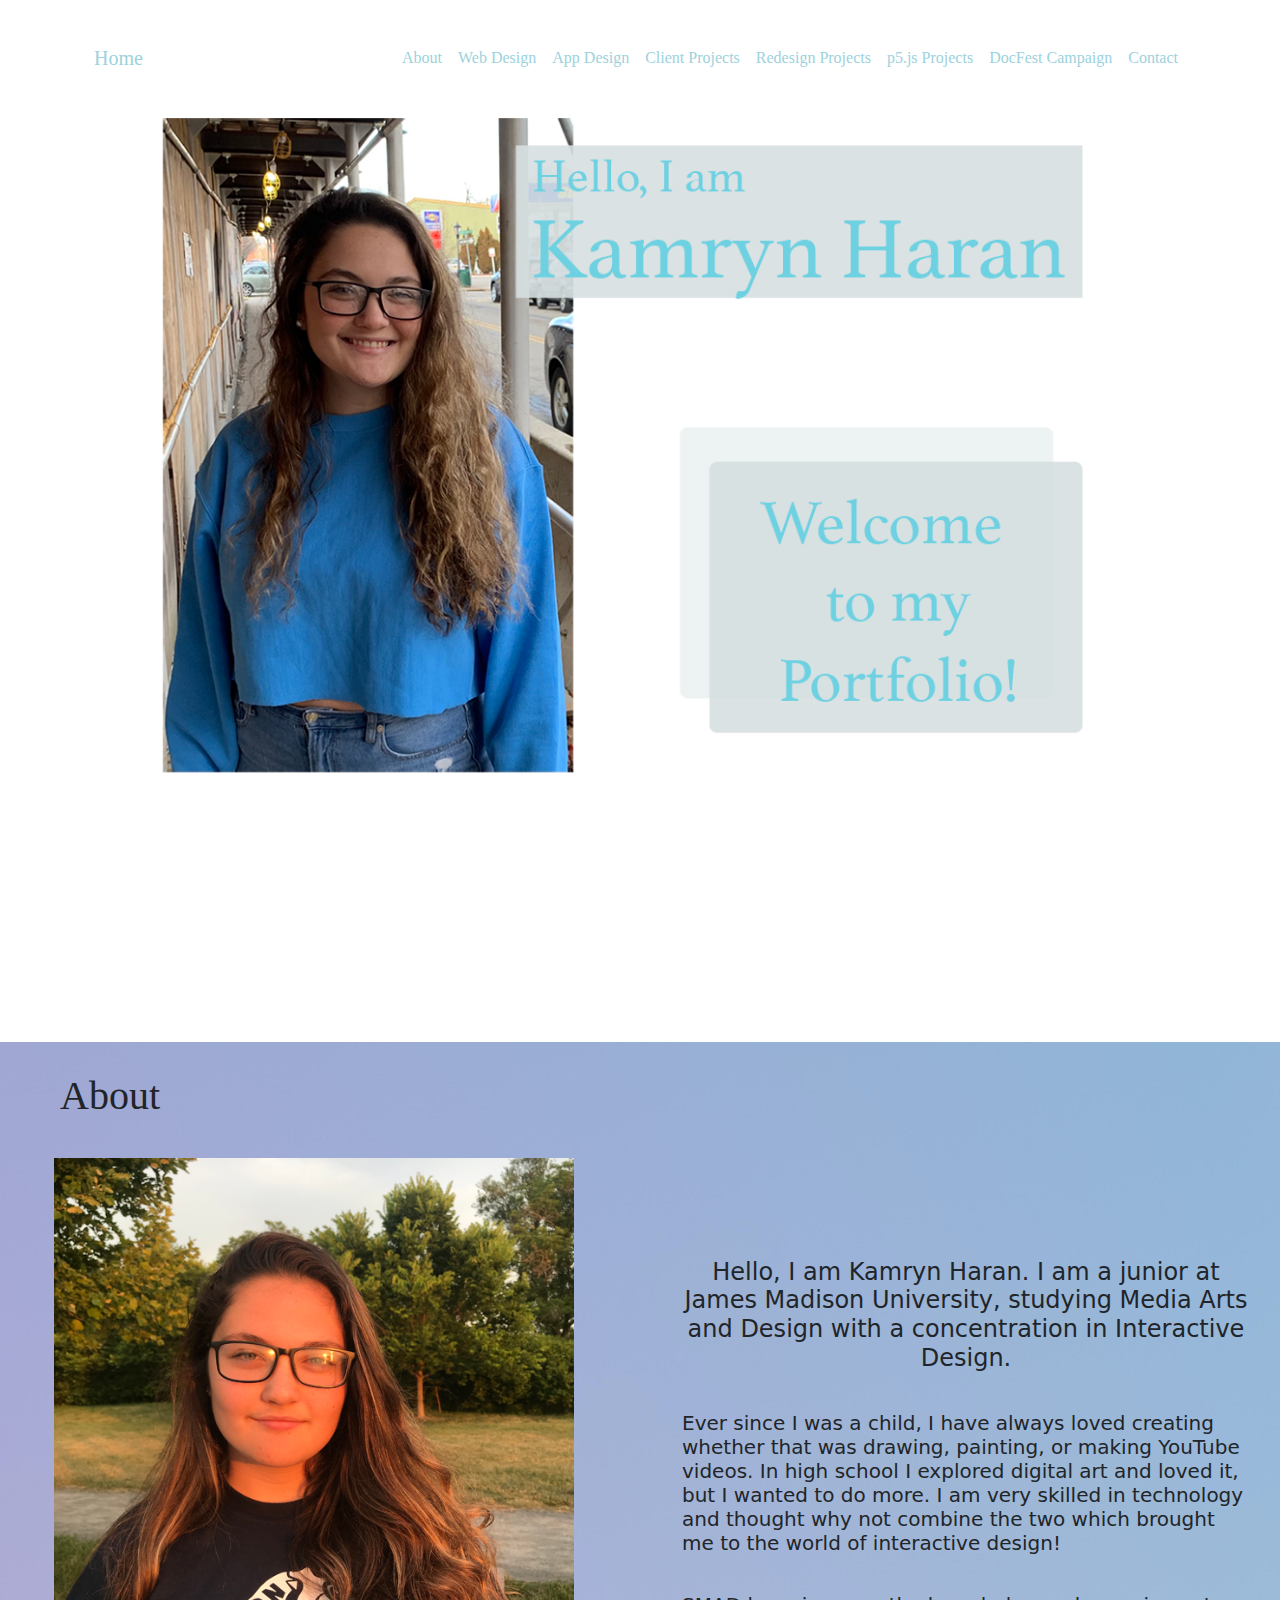
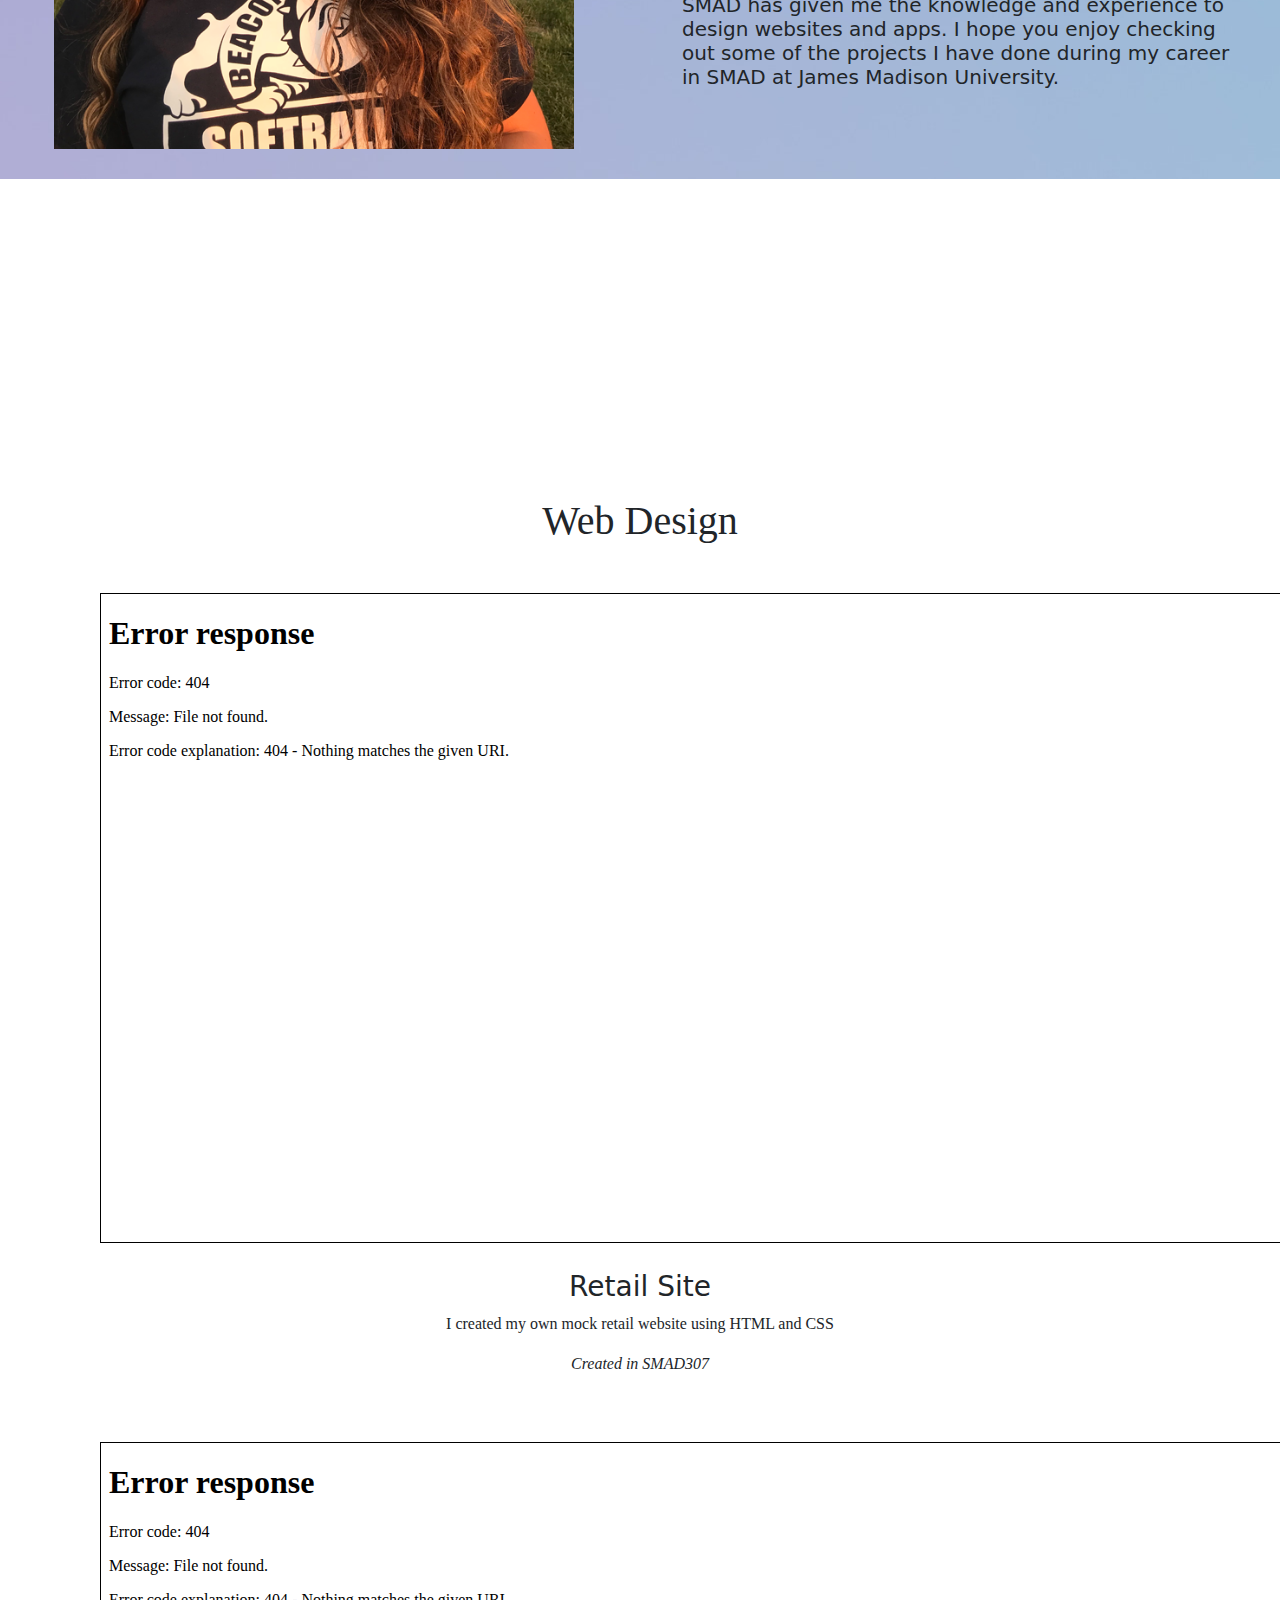
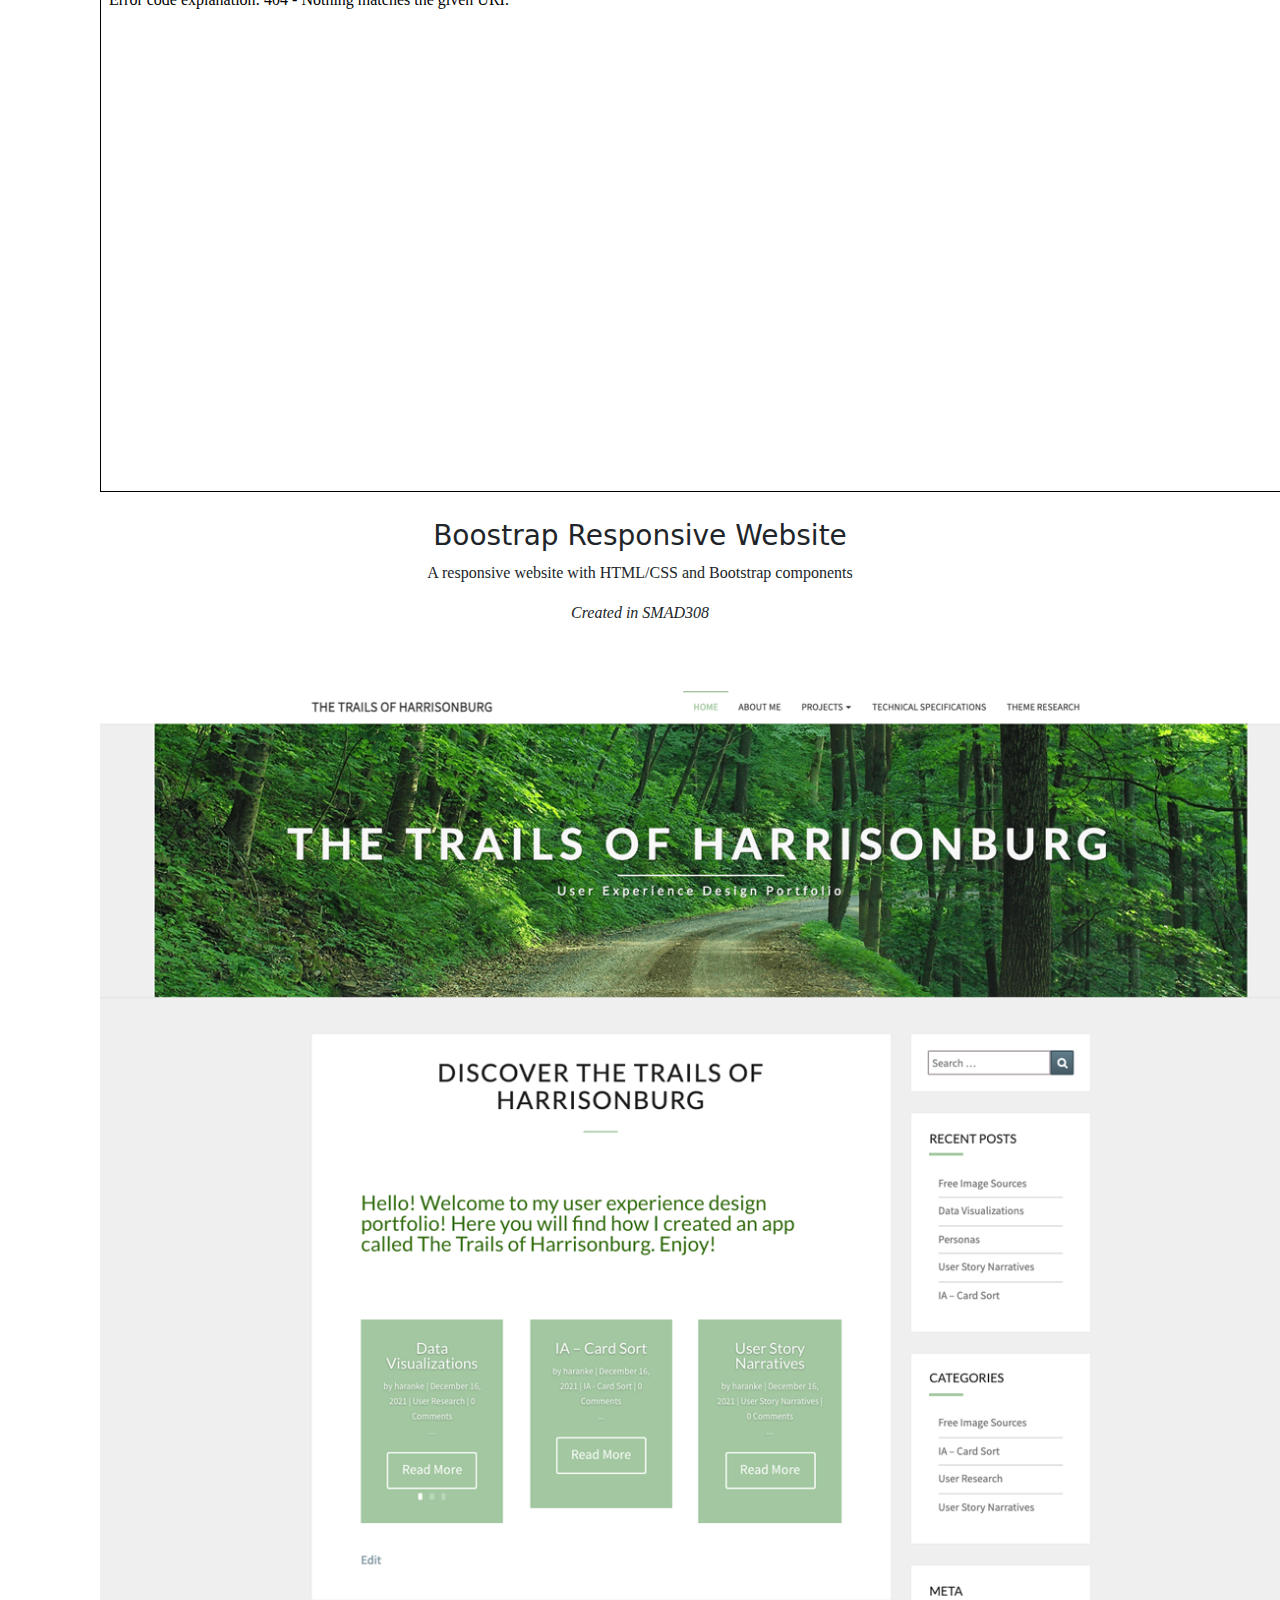
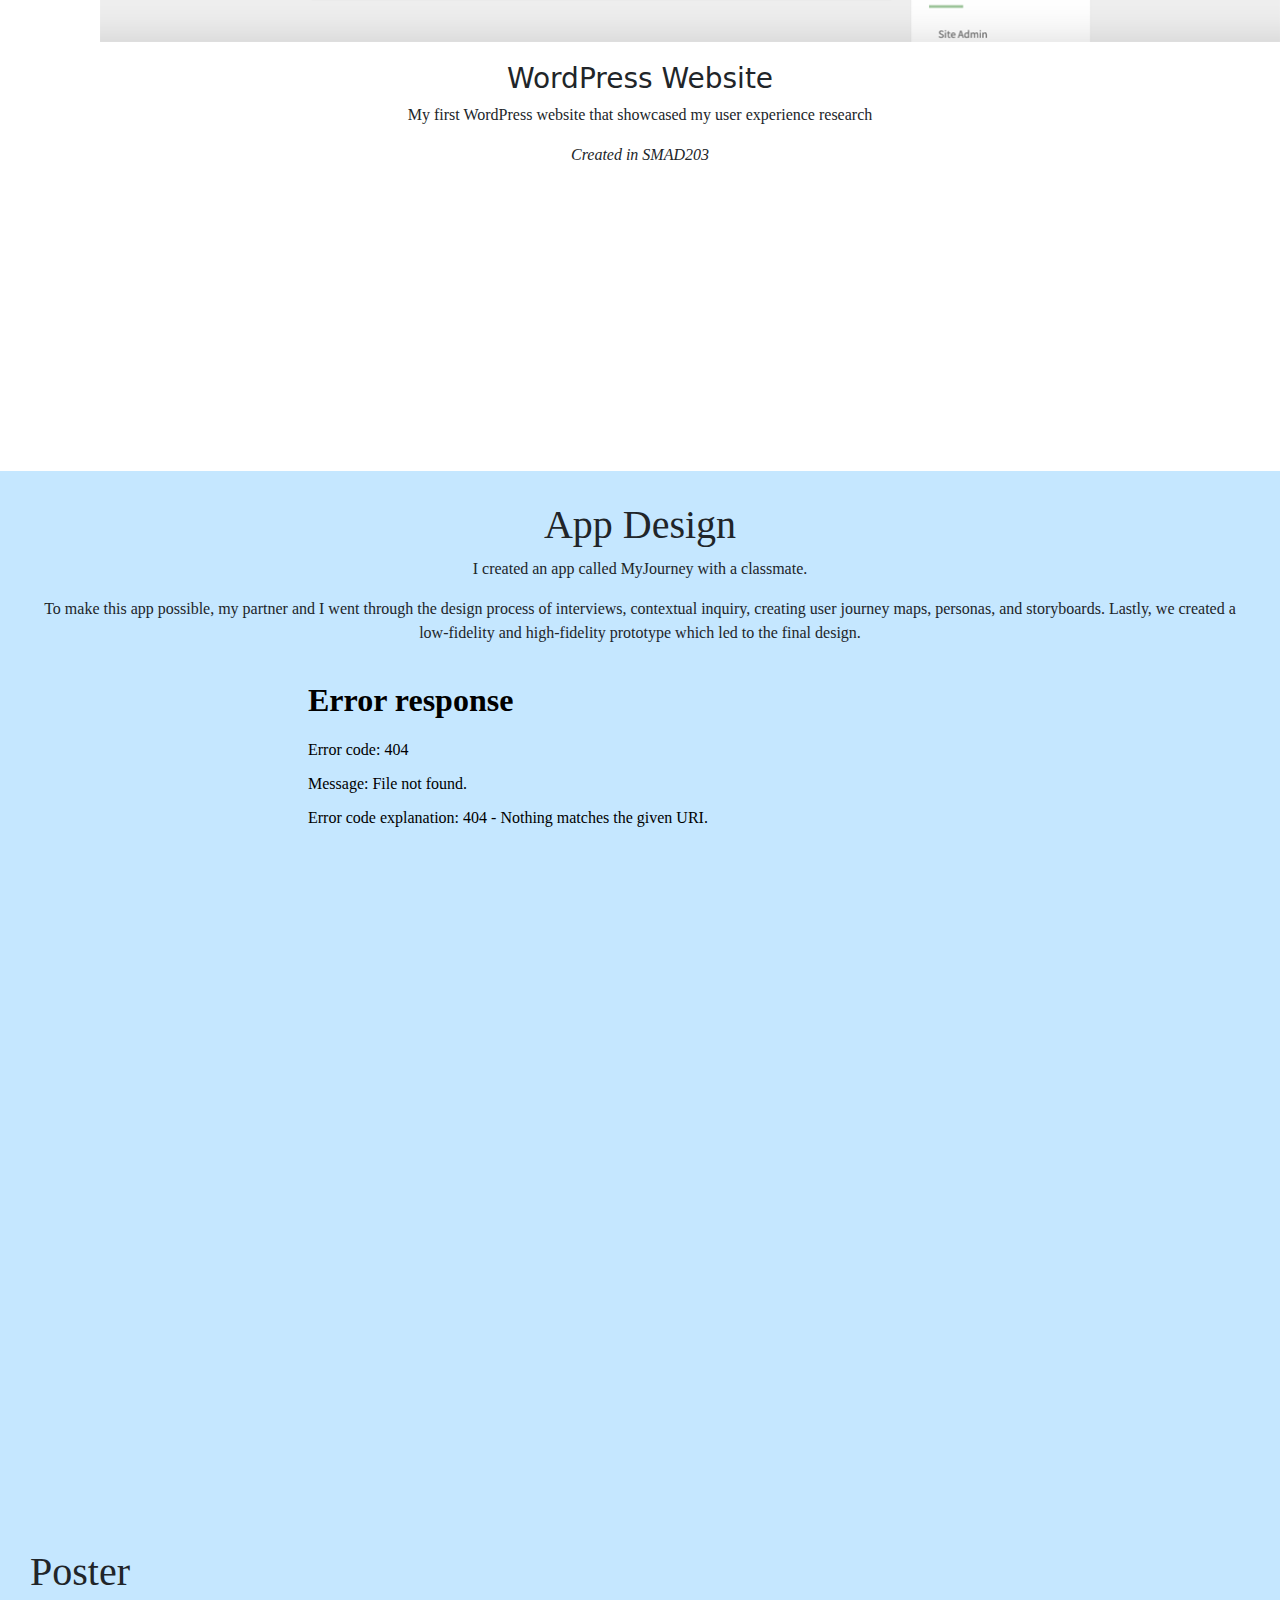
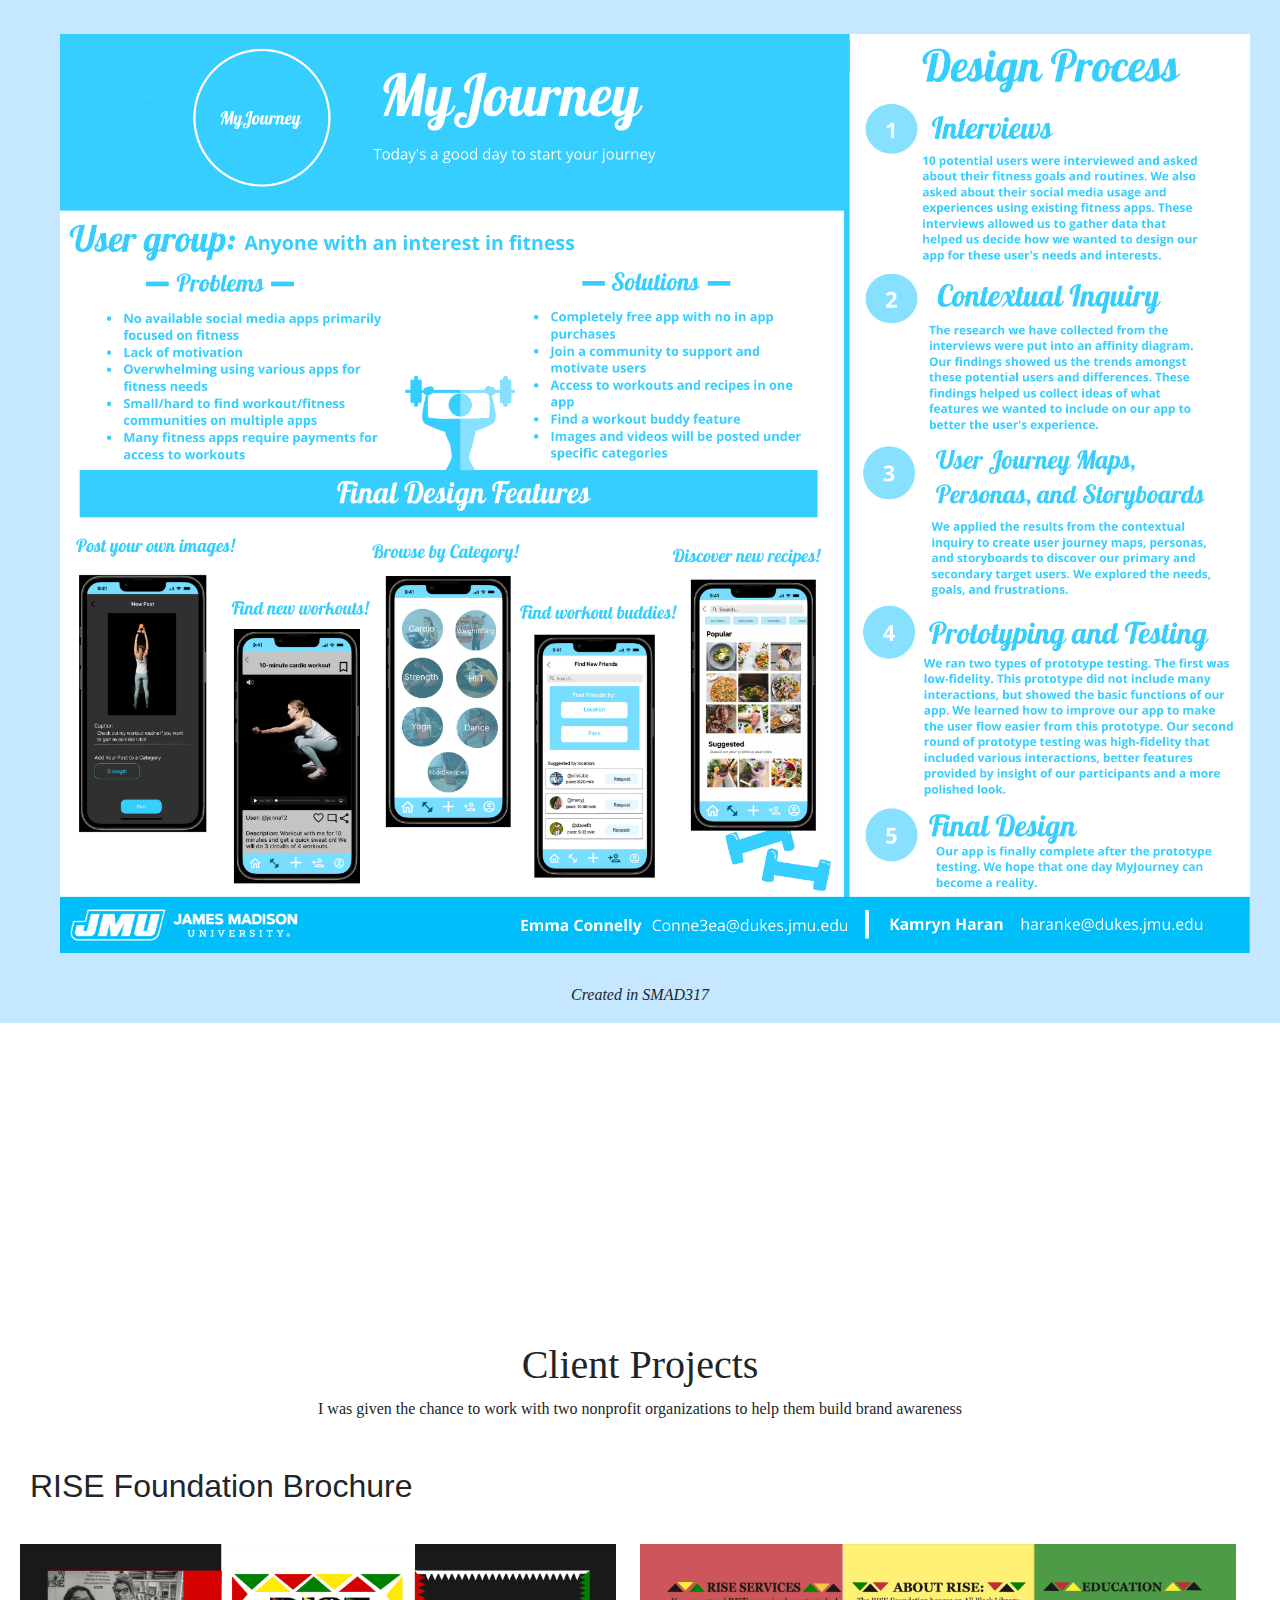
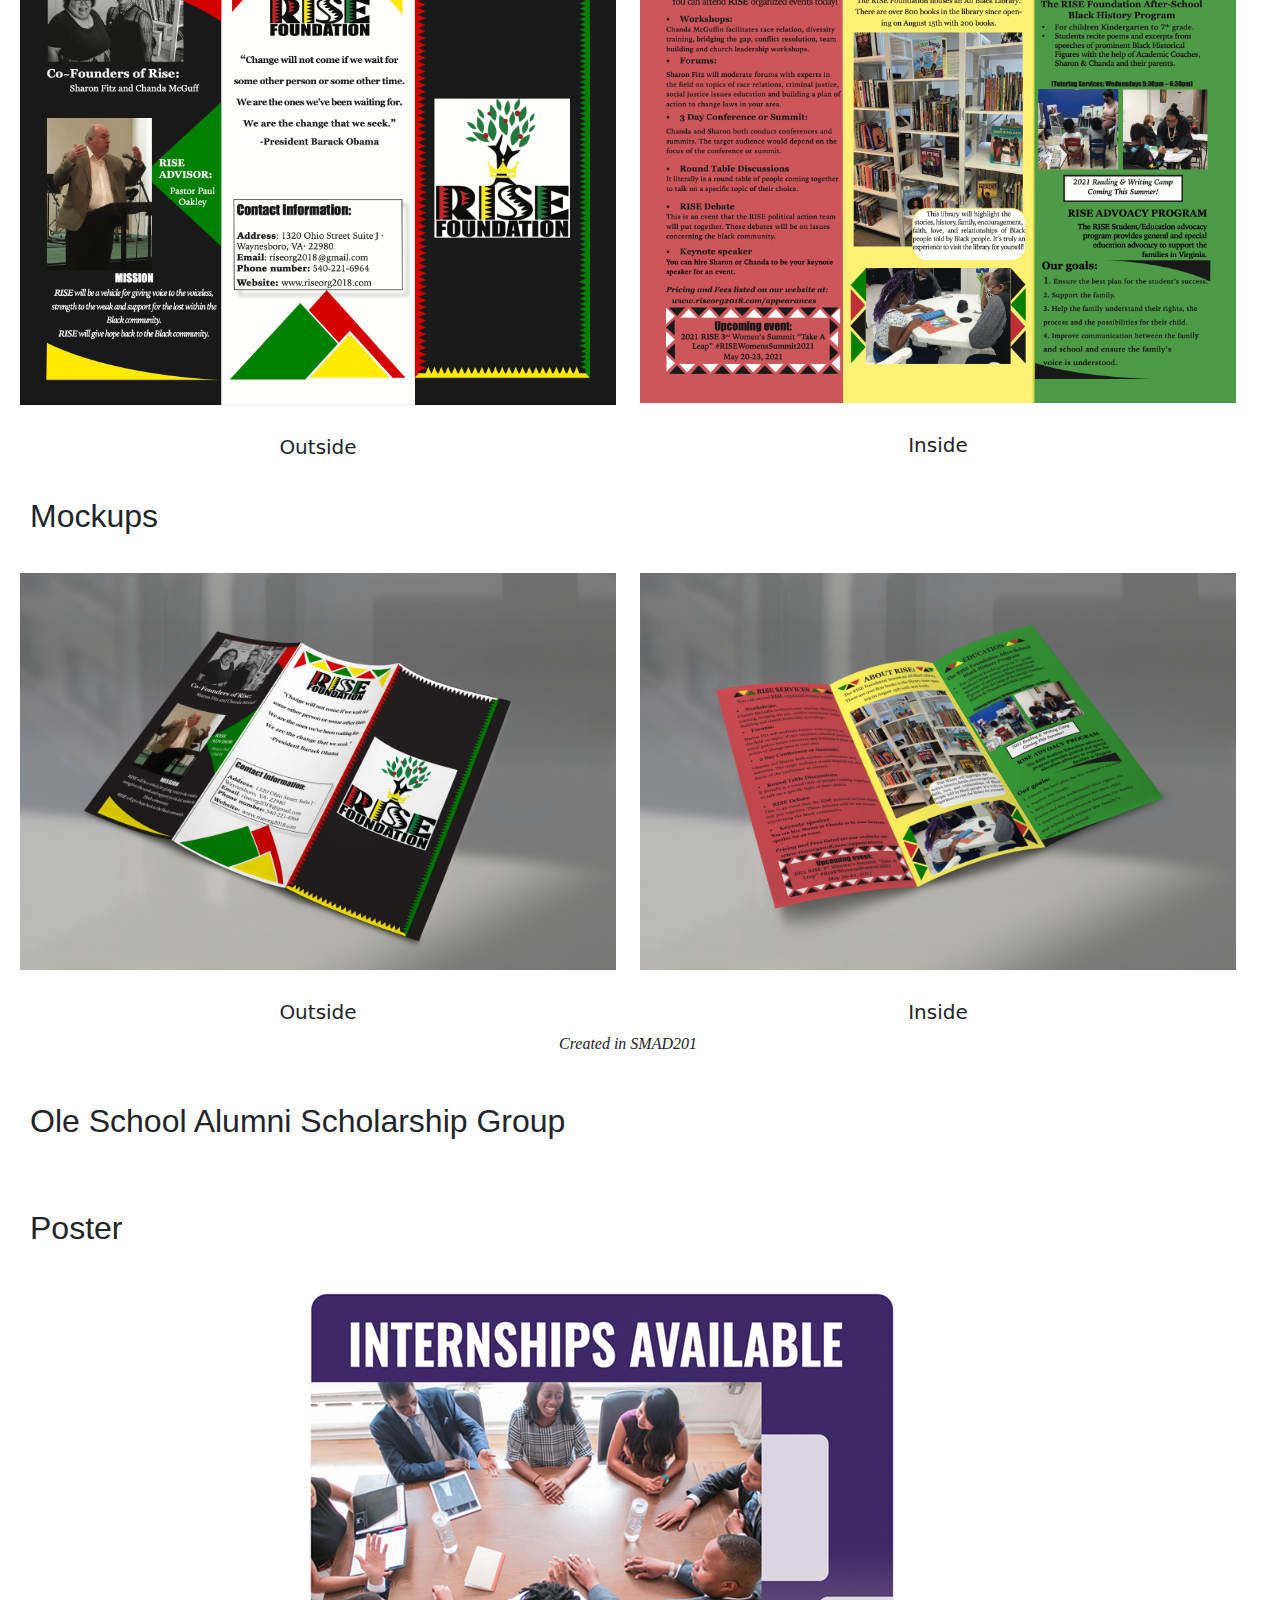
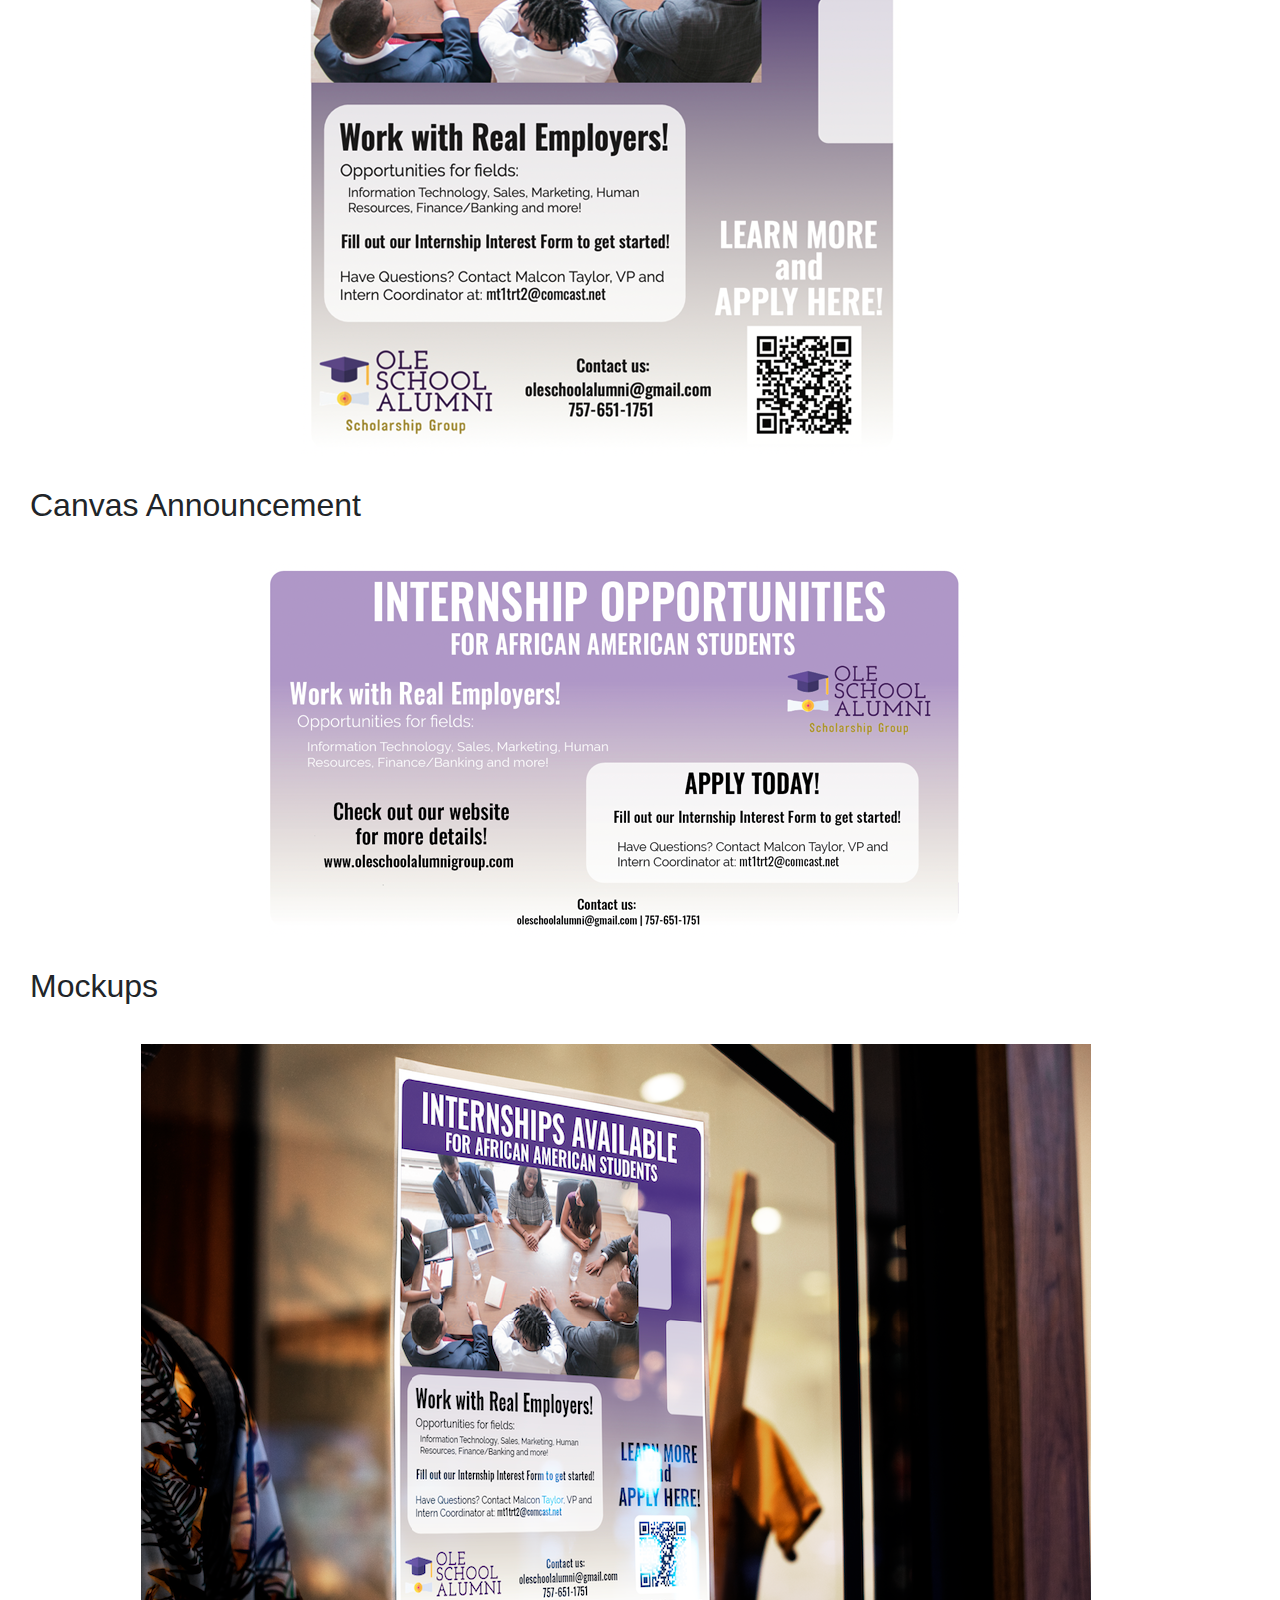
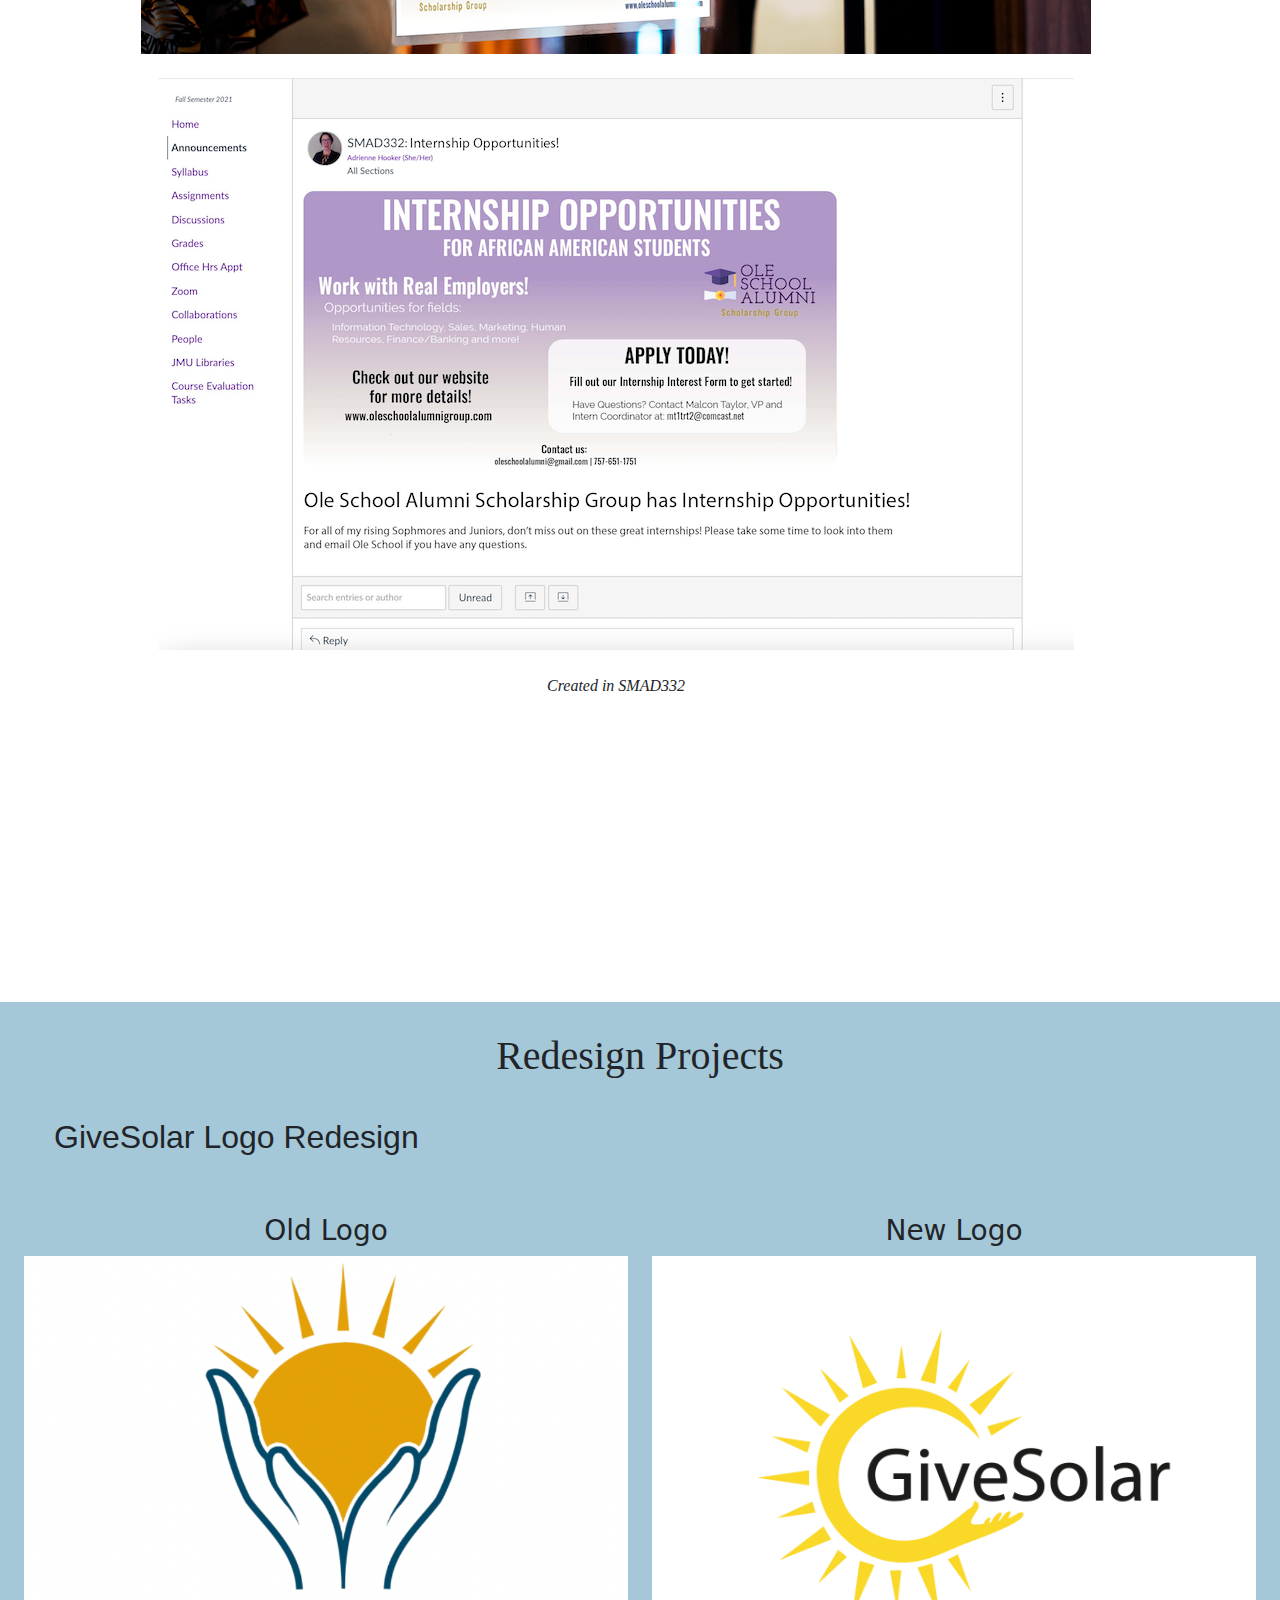
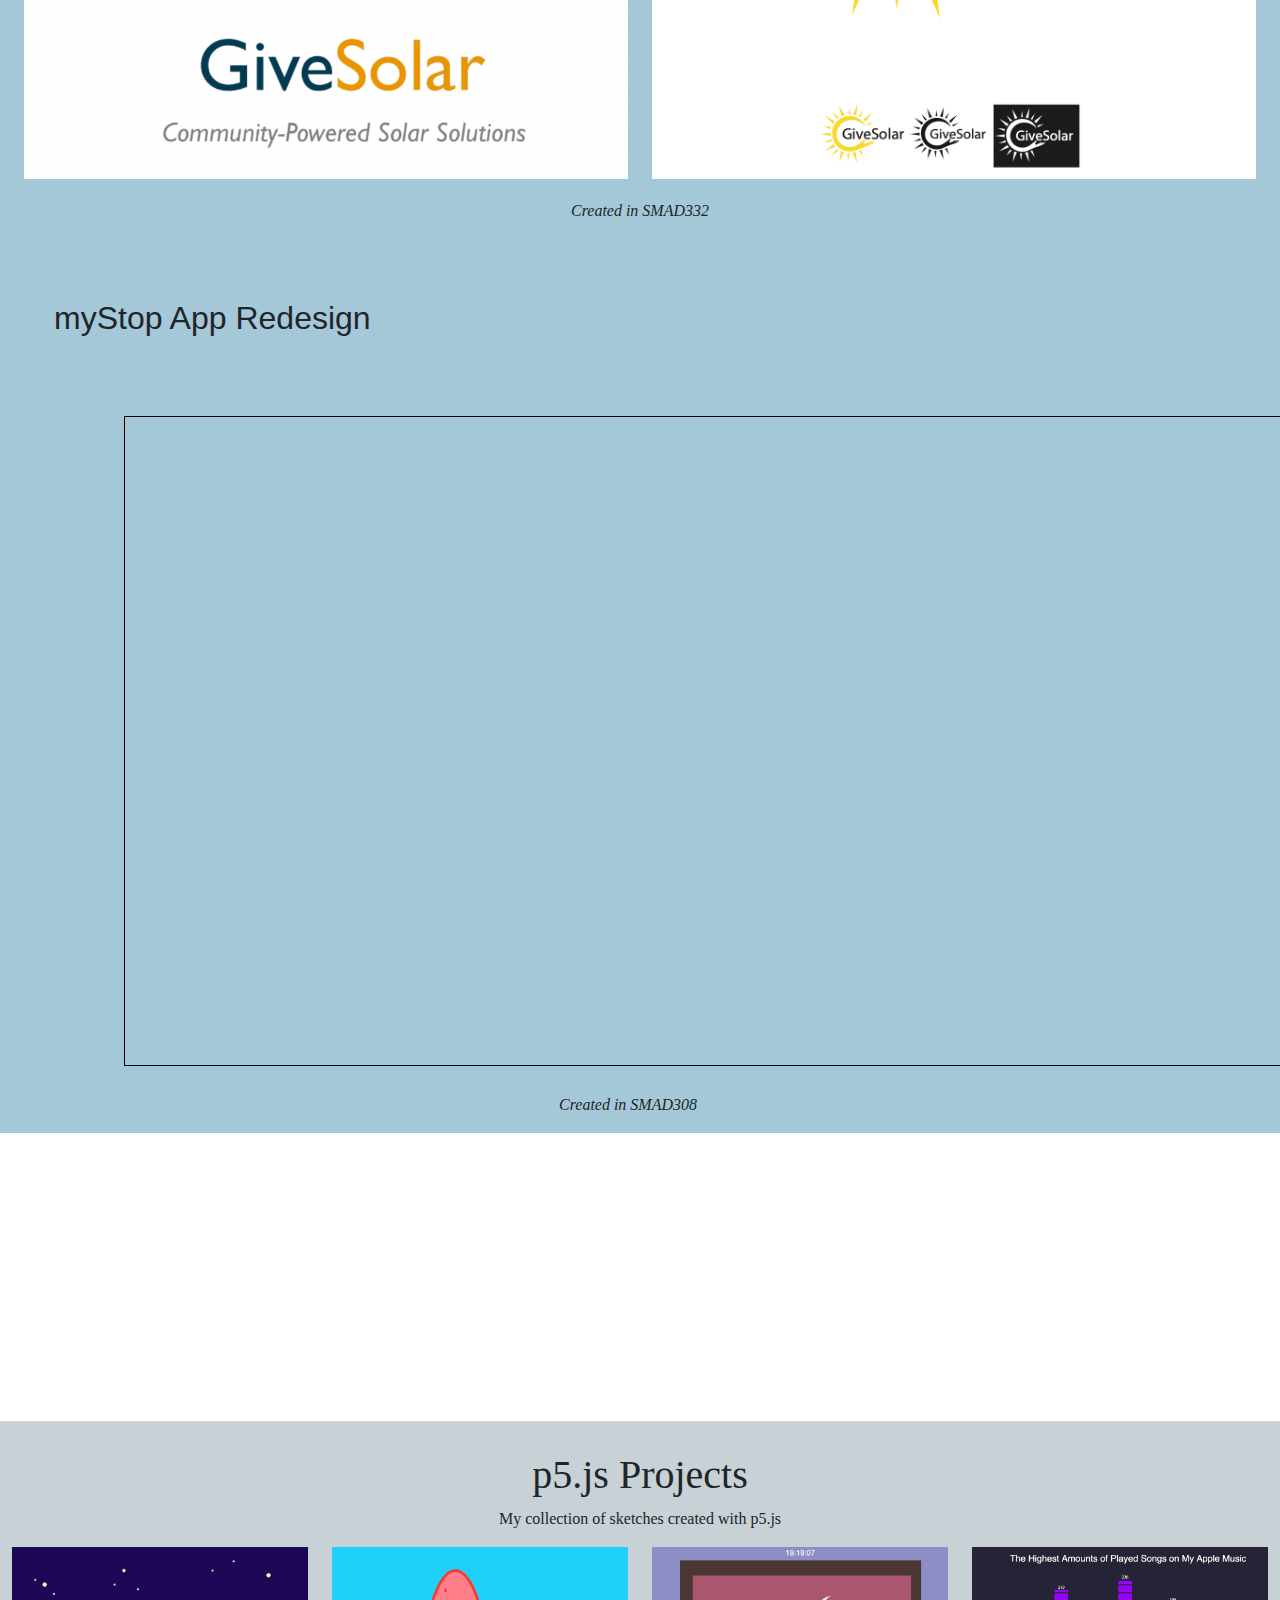
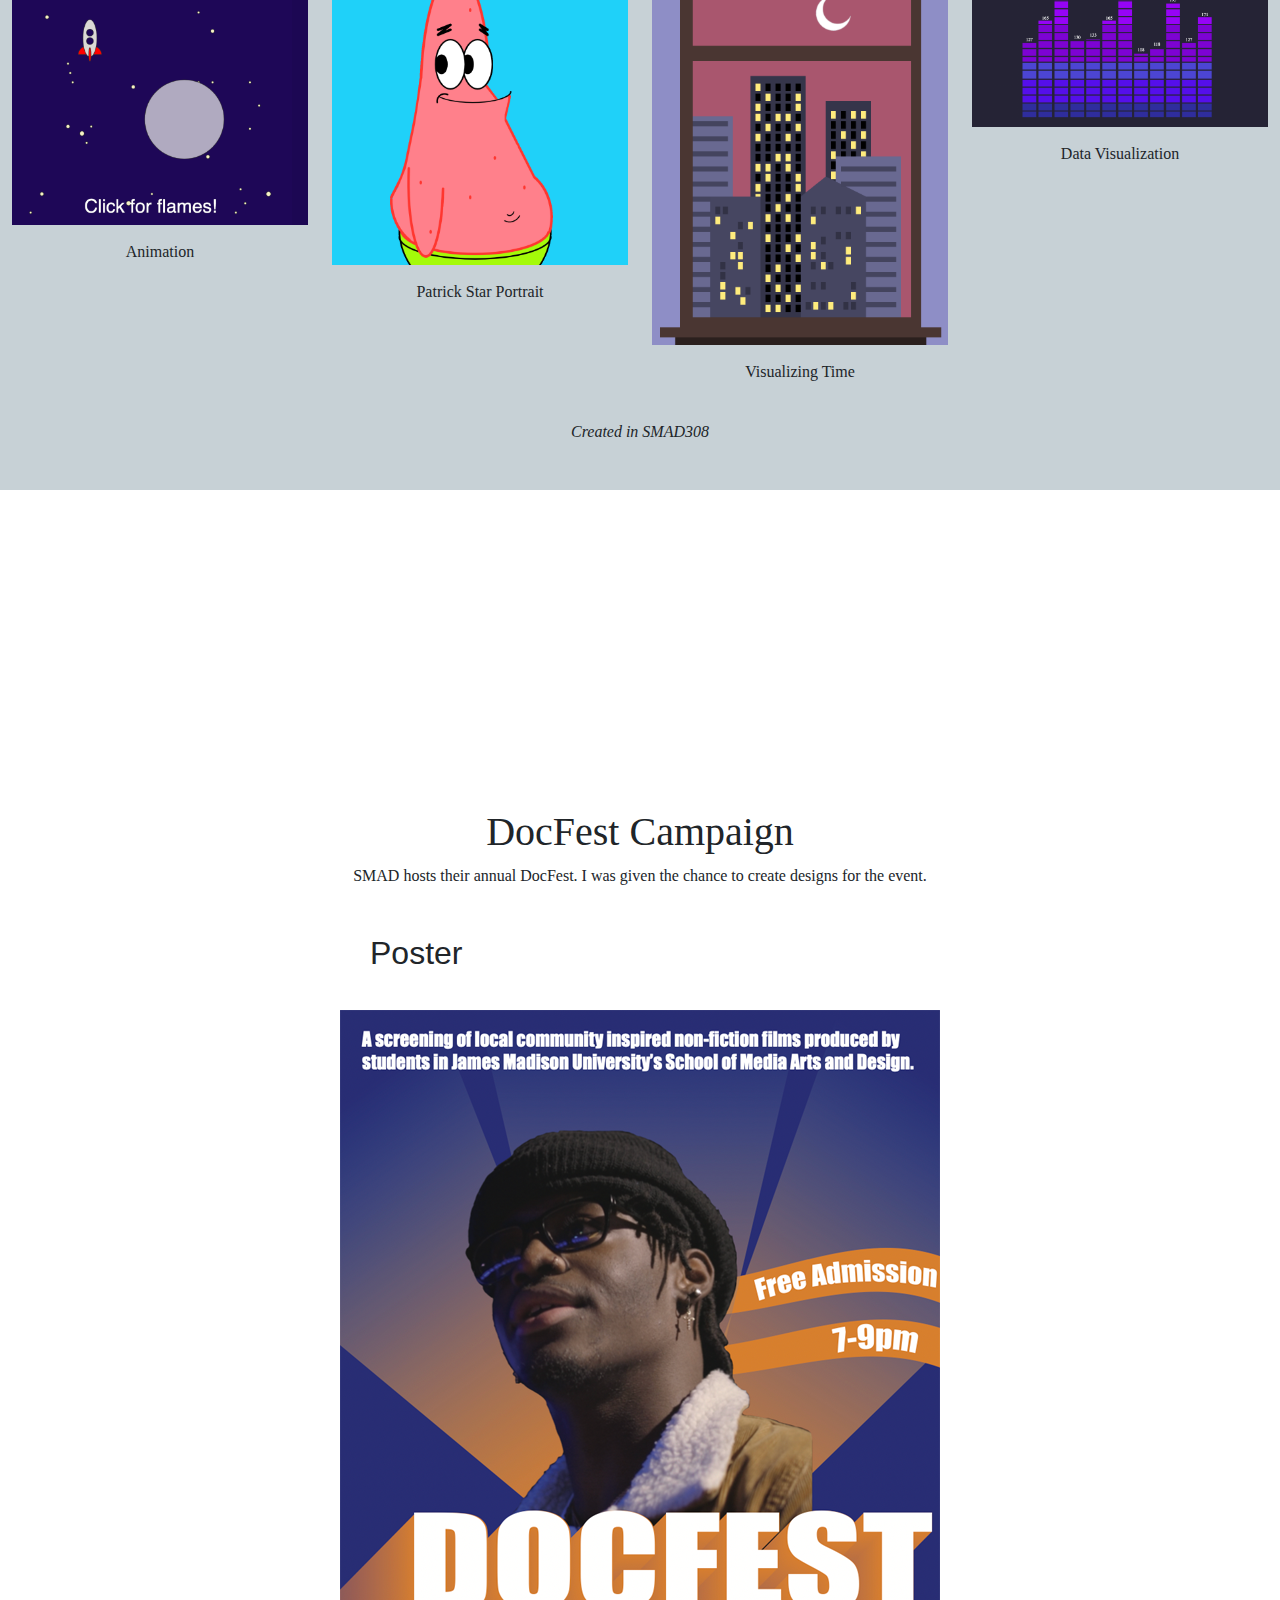
==== index.html @ 5efa0b15 "added files" ====
<!DOCTYPE html>
<html lang="en">
    <head>
        <meta charset="utf-8" />
        <meta name="viewport" content="width=device-width, initial-scale=1, shrink-to-fit=no" />
        <meta name="description" content="" />
        <meta name="author" content="" />
        <title>Kamryn Haran Portfolio</title>
        <link rel="icon" type="image/x-icon" href="assets/favicon.ico" />
        <!-- Core theme CSS (includes Bootstrap)-->
        <link href="css/styles.css" rel="stylesheet" />
        <link rel="stylesheet" href="fontawesome-free-6.1.1-web/css/all.css">

    <style>

        img {
    max-width:100%;
    height:auto;
}
        nav {
        background-color: #ffffff;
        font-family: Georgia, 'Times New Roman', Times, serif;
        }

        .navbar > .active { 
        color: black ; 
        }

        .about-text {
            padding-left: 60px;
            background-attachment: fixed;
        }
        .about {
            background-image: url("images/background2.png");
        }

        .container {
        position: relative;
        padding:30px;
        width: 100%;
        }

        h4 {
            text-align: center;
            padding-top: 100px;
        }

        h5 {
            padding-top: 30px;
        }

        h1 {
            padding-top: 30px;
            font-family: Georgia, 'Times New Roman', Times, serif;
        }

        .web {
            text-align: center;
        }

        .web1 {
            padding-top: 40px;
            padding-left: 100px;
        }

        h3 {
            text-align: center;
            padding-top: 20px;
        }
        p {
            text-align: center;
            font-family: Georgia, 'Times New Roman', Times, serif;
        }

        .web2 {
            padding-top: 50px;
            padding-left: 100px;
        }

        .web3 {
            padding-top: 50px;
            padding-left: 100px;
        }

        .client {
            background-image: url("images/white-background.png");
            background-attachment: fixed;
            text-align: center;
        }
        
        h2 {
            text-align: left;
            padding-top: 30px;
            padding-left: 30px;
            padding-bottom: 30px;
            font-family:Arial, Helvetica, sans-serif;
        }

        .outside {
            padding-left: 20px;
        }
    
        .inside {
            padding-right: 20px;
        }

        .redesign {
            text-align: center;
        }

        .mystop {
            padding-top: 30px;
        }

        .created {
            padding-top: 20px;
        }

        .stop-web {
            padding-right: 80px;
        }

        .p5 {
            text-align: center;
            background-color: rgb(199, 209, 214);
            padding-bottom: 30px;
        }

        .p5-text {
            padding-top: 15px;
        }
        
        .docfest {
            background-image: url("images/background3.png");
            text-align: center;
            background-attachment: fixed;
            padding-bottom: 40px;
        }

        .doc-tv {
            padding-left: 70px;
            padding-right: 70px;
        }

        .poster-text {
            padding-left: 340px;
        }

        .contact {
            text-align: center;
        }

        .location {
            color: white;
        }

        .location {
    grid-column: 1/3;
    color:white;
    font-size:30px;
    opacity:1;
    text-align: center;
    padding-top: 50px;
    padding-bottom: 40px;
    font-family: Georgia, 'Times New Roman', Times, serif;
}

.email {
    grid-column: 3/5;
    color:white;
    font-size:30px;
    opacity:1;
    text-align: center;
    padding-top: 50px;
    padding-bottom: 40px;
    font-family: Georgia, 'Times New Roman', Times, serif;
}

.social {
    grid-column: 5/7;
    color:white;
    font-size:30px;
    opacity:1;
    text-align: center;
    padding-top: 50px;
    padding-bottom: 40px;
    font-family: Georgia, 'Times New Roman', Times, serif;
}

.app {
    padding-left: 30px;
    padding-right: 30px;
}

.pdf {
    padding-left: 300px;
}

.app-poster {
    padding-left: 30px;
}

.poster-app {
    padding: 30px;
}

    </style>

    </head>
    <body id="page-top">
        <!-- Navigation-->
        <nav class="navbar navbar-expand-lg navbar-light fixed-top" id="mainNav">
            <div class="container px-4">
                <a class="navbar-brand" href="#page-top" style="color:rgb(156, 210, 221);">Home</a>
                <button class="navbar-toggler" type="button" data-bs-toggle="collapse" data-bs-target="#navbarResponsive" aria-controls="navbarResponsive" aria-expanded="false" aria-label="Toggle navigation"><span class="navbar-toggler-icon"></span></button>
                <div class="collapse navbar-collapse" id="navbarResponsive">
                    <ul class="navbar-nav ms-auto">
                        <li class="nav-item"><a class="nav-link" href="#about" style="color:rgb(156, 210, 221);" >About</a></li>
                        <li class="nav-item"><a class="nav-link" href="#web-design" style="color:rgb(156, 210, 221);">Web Design</a></li>
                        <li class="nav-item"><a class="nav-link" href="#app-design" style="color:rgb(156, 210, 221);">App Design</a></li>
                        <li class="nav-item"><a class="nav-link" href="#client" style="color:rgb(156, 210, 221);">Client Projects</a></li>
                        <li class="nav-item"><a class="nav-link" href="#redesign" style="color:rgb(156, 210, 221);">Redesign Projects</a></li>
                        <li class="nav-item"><a class="nav-link" href="#p5" style="color:rgb(156, 210, 221);">p5.js Projects</a></li>
                        <li class="nav-item"><a class="nav-link" href="#docfest" style="color:rgb(156, 210, 221);">DocFest Campaign</a></li>
                        <li class="nav-item"><a class="nav-link" href="#contact" style="color:rgb(156, 210, 221);">Contact</a></li>
                    </ul>
                </div>
            </div>
        </nav>

        <!-- Header-->
        <div class="container-fluid">
            <div class="row">
                <div class="col-md-12">
                <img src="images/header.png" alt="Welcome Image to Kamryn's Portfolio">
                    </div>
            </div>
            </div>

        <!-- About section-->
        <section id="about">
            <div class="row">
                <div class="col-md-12">
                    <div class="about">
                    <div class="about-text">
                    <h1>About</h1>
                    </div>
                    <div class="row">
                        <div class="col-md-6">

                            <div class="container-fluid"> 
                            <div class="container">
                                <img src="images/portrait.png" class="img-fluid" alt="Portrait of Kamryn"> </div>
                            </div>

                        </div>
                        
                        <div class="col-md-6">
                            <div class="container">
                                <h4> Hello, I am Kamryn Haran. I am a junior at James Madison University, studying Media Arts and Design with a concentration in Interactive Design. </h4>
    
                                <h5>
                                    Ever since I was a child, I have always loved creating whether that was drawing, painting, or making YouTube videos. In high school I explored digital art and loved it, but I wanted to do more. I am very skilled in technology and thought why not combine the two which brought me to the world of interactive design!
                                </h5>
                                <h5>
                                     SMAD has given me the knowledge and experience to design websites and apps. I hope you enjoy checking out some of the projects I have done during my career in SMAD at James Madison University.
                                </h5>
                            </div>
                      </div>
                    </div>
                    </div>
                </div>
            </div>
        </section>

        <!-- Web Design section-->
        <section id="web-design">
            <div class="row" style="background-color: rgb(255, 255, 255);">
                <div class="col-md-12">
                    <div class="web">
                        <h1>Web Design</h1>
                    </div>
                </div>
                   
                    <div class="container-fluid">
                        <div class="col-md-12">
                            <div class="web1">
                            <iframe src="retail-haran/index.html" loading="lazy" width="1250" height="650" style="border:1px solid black;"></iframe>
                        </div>
                        <div class="col-md-12">
                            <h3>
                                Retail Site
                            </h3>
                            <p>
                                I created my own mock retail website using HTML and CSS
                            </p>
                            <p>
                                <i>Created in SMAD307</i>
                            </p>
                        </div>
                        </div>
                    </div>

                    <div class="container-fluid">
                        <div class="col-md-12">
                            <div class="web2">
                            <iframe src="khalid-website/" loading="lazy" width="1250" height="650" style="border:1px solid black;"></iframe>
                        </div>
                        <div class="col-md-12">
                            <h3>
                                Boostrap Responsive Website
                            </h3>
                            <p>
                                A responsive website with HTML/CSS and Bootstrap components
                            </p>
                            <p>
                                <i>Created in SMAD308</i>
                            </p>
                        </div>
                        </div>
                    </div>

                    <div class="container-fluid">
                        <div class="col-md-12">
                            <div class="web3">
                                <img src="images/wordpress.png" alt="image of wordpress website">
                            </div>
                                    <div class="col-md-12">
                                        <h3>
                                        WordPress Website
                                        </h3>
                                <p>
                                    My first WordPress website that showcased my user experience research
                                </p>
                                <p>
                                    <i>Created in SMAD203</i>
                                </p>
                            </div>
                        </div>
                    </div>
            </div>
        </section>

         <!-- App Design section-->
         <section id="app-design">
            <div class="row" style="background-color: rgb(197, 231, 255);">
                <div class="col-md-12">
                    <div class="web">
                        <h1>App Design</h1>
                        <p>I created an app called MyJourney with a classmate.</p>
                        <div class="app"><p>To make this app possible, my partner and I went through the design process of interviews, contextual inquiry, creating user journey maps, personas, and storyboards. Lastly, we created a low-fidelity and high-fidelity prototype which led to the final design.</p></div>
                    </div>
                </div>
                   
                    <div class="container-fluid">
                        <div class="col-md-12">
                            <div class="pdf"><iframe src="MyJourney_App_Design.pdf" loading="lazy" width="840" height="850"></iframe>
                            </div>
                        </div>
                    </div>

                    <div class="col-md-12">
                        <div class="app-poster">
                            <h1>Poster </h1>
                            <div class="poster-app">
                           <img src="images/final-poster.png" alt="poster for MyJourney app">
                        </div>
                        </div>
                    </div>
                    <div class="col-md-12">
                        <p>
                            <i>Created in SMAD317</i>
                        </p>
                    </div>

            </div>
        </section>

         <!-- Client Projects section-->
         <section id="client">
            <div class="row">
                 <div class="container-fluid">
                        <div class="client">
                            <div class="col-md-12">
                            <h1> Client Projects</h1>
                            <p>I was given the chance to work with two nonprofit organizations to help them build brand awareness</p>
                        </div>

                            <div class="row">
                                <div class="col-md-12">
                                    <div class="rise">
                                    <h2>RISE Foundation Brochure</h2>
                                </div>
                                </div>
                            <div class="row">
                                <div class="col-md-6">
                                    <div class="outside">
                                        <img src="images/broch1.png" alt="outside design of brochure">
                                        <h5>Outside</h5>
                                    </div>
                                </div>
                                <div class="col-md-6">
                                    <div class="inside">
                                    <img src="images/broch2.png" alt="inside design of brochure">
                                    <h5>Inside</h5>
                                </div>
                                </div>
                                <div class="col-md-12">
                                    <h2>Mockups</h2>
                                </div>
                                <div class="col-md-6">
                                    <div class="outside">
                                        <img src="images/3-Haran-Outside.png" alt="outside mockup of brochure">
                                        <h5>Outside</h5>
                                    </div>
                                </div>
                            <div class="col-md-6">
                                <div class="inside">
                                    <img src="images/3-Haran-Inside.png" alt="inside mockup of brochure">
                                    <h5>Inside</h5>
                                </div>
                            </div>
                            <div class="col-md-12">
                                <p>
                                    <i>Created in SMAD201</i>
                                </p>
                            </div>
                            <div class="row">
                                <div class="ole-school">
                                    <div class="col-mid-12">
                                        <h2>
                                            Ole School Alumni Scholarship Group
                                        </h2>
                                    </div>
                                    <div class="col-mid-4">
                                        <h2>Poster </h2>
                                    </div>
                                    <div class="col-mid-4">
                                        <img src="images/poster.png" alt="poster design for ole school alumni scholarship group">
                                        &nbsp;&nbsp;&nbsp;&nbsp;&nbsp;
                                        <h2>Canvas Announcement</h2>
                                        <img src="images/web.png" alt="canvas annoucement design for ole school alumni scholarship group">
                                    </div>
                                    <div class="col-md-12">
                                        <h2>Mockups</h2>
                                    </div>
                                    <div class="col-mid-6">
                                        <img src="images/poster-mockup.png" alt="mockup of poster design">
                                    </div>
                                    &nbsp;&nbsp;&nbsp;&nbsp;&nbsp;
                                    <div class="col-mid-6">
                                        <img src="images/web-mockup.png" alt="mockup of canvas annoucement">
                                    </div>
                                    &nbsp;&nbsp;&nbsp;&nbsp;&nbsp;
                                    <div class="col-md-12">
                                        <p>
                                            <i>Created in SMAD332</i>
                                        </p>
                                    </div>

                                </div>
                            </div>
                        </div>
                        </div>
                    </div>
                </div>
            </div>     
        </section>

         <!-- Redesign Projects section-->
         <section id="redesign">
            <div class="row" style="background-color: rgb(165, 200, 216);">
                <div class="redesign">
                    <div class="container-fluid">
                        <div class="col-md-12">
                            <h1>Redesign Projects</h1>
                        </div>
                        <div class="col-md-12">
                            <h2>
                                GiveSolar Logo Redesign
                            </h2>
                        </div>
                        <div class="row"> 
                            <div class="col-md-6">
                                <h3>
                                    Old Logo
                                </h3>
                                <img src="images/give-solar-logo.png" alt="old logo of GiveSolar">
                            </div>
                            <div class="col-md-6">
                                <h3>
                                    New Logo
                                </h3>
                                <img src="images/logo2.png" alt="new logo of GiveSolar">
                            </div>
                            <div class="created">
                            <p>
                                <i>Created in SMAD332</i>
                            </p>
                        </div>
                        </div>
                        <div class="row">
                        <div class="col-md-12">
                            <div class="mystop">
                            <h2>
                                myStop App Redesign
                            </h2>
                        </div>
                    </div>
                        <div class="row">
                        <div class="col-md-12">
                            <div class="web1">
                            <div class="stop-web"> 
                                <iframe src="app-flow-redesign/index.html" loading="lazy" width="1250" height="650" style="border:1px solid black;"></iframe>
                            </div>
                            </div>
                            <div class="col-md-12">
                            <div class="created">
                                <p>
                                    <i>Created in SMAD308</i>
                                </p>
                            </div>
                        </div>
                        </div>
                        </div>
                        </div>
                    </div>
                </div>
            </div>
        </section>

         <!-- p5.js Projects section-->
         <section id="p5">
            <div class="container-fluid">
                <div class="row">
                    <div class="p5"> 
                            <div class="col-md-12">
                                <h1> p5.js Projects</h1>
                                <p>
                                    My collection of sketches created with p5.js
                                </p>
                    </div>
                    <div class="row"> 
                    <div class="col-md-3">
                        <img src="images/p1.png" alt="image of animation sketch">
                        <div class="p5-text"> 
                        <p>Animation</p>
                    </div>
                    </div>
                    <div class="col-md-3">
                        <img src="images/p2.png" alt="image of patrick star portrait">
                        <div class="p5-text"> 
                        <p>Patrick Star Portrait</p>
                        </div>
                    </div>
                    <div class="col-md-3">
                        <img src="images/p3.png" alt="image of visualizing time sketch">
                        <div class="p5-text"> 
                        <p>Visualizing Time</p>
                        </div>
                    </div>
                    <div class="col-md-3">
                        <img src="images/p4.png" alt="image of data visualization">
                        <div class="p5-text"> 
                        <p>Data Visualization</p>
                        </div>
                    </div>
                    <div class="created">
                        <p>
                            <i>Created in SMAD308</i>
                        </p>
                    </div>
                </div>
                </div>

                </div>
            </div>
        </section>

         <!-- DocFest Campaign section-->
         <section id="docfest">
            <div class="row">
                <div class="container-fluid">
                    <div class="docfest">
                            <div class="col-md-12">
                                <h1>DocFest Campaign</h1>
                                <p>SMAD hosts their annual DocFest. I was given the chance to create designs for the event.</p>
                            </div>
                            <div class="row">
                            <div class="col-md-12">
                                <div class="doc-poster">
                                    <div class="poster-text"><h2>Poster</h2></div>
                                    <img src="images/doc-poster.png" alt="docfest poster design">
                                </div>
                            </div>
                            <div class="row">
                                <div class="col-md-12">
                                    <div class="doc-tv">
                                        <h2>TV Monitor</h2>
                                        <img src="images/Haran-tv.png" alt="docfest design on tv monitor">
                                    </div>
                                </div>
                            </div>
                            <div class="row">
                                <div class="col-md-12">
                                    <div class="doc-web">
                                        <h2>Web Banner</h2>
                                        <img src="images/Haran-web.png" alt="docfest design on web banner">
                                    </div>
                                </div>
                            </div>

                            
                    </div>
                    </div>
                </div>
            </div>
        </section>

        <!-- Contact section-->
        <section id="contact">
            <div class="row" style="background-color:rgb(156, 210, 221);">
                <div class="contact" style="color:#ffffff;">
                    <h1>Contact</h1>
                
                <div class="row">
                <div class="contact-name" style="color:#ffffff;">
                    <h1>Kamryn Haran</h1>
                    </div>
                </div>
                <div class="row">
                <div class="col-md-4">
                    <div class="location">
                        <i class="fa-solid fa-location-dot"></i>
                        <h3>Harrisonburg, VA</h3>
                    </div>
                </div>
                <div class="col-md-4">
                    <div class="email">
                        <a href ="mailto:kamryneh@gmail.com" target="_blank" style="text-decoration: none; color:#ffffff;">
                        <i class="fa-solid fa-envelope"></i>
                        <h3>kamryneh@gmail.com</h3>
                        </a>
                    </div>
                </div>
                <div class="col-md-4">
                    <div class="social">
                        <a href="https://www.linkedin.com/in/kamryn-haran/" target="_blank" style="text-decoration: none; color:#ffffff;">
                        <i class="fa-brands fa-linkedin"></i> </a>
                        <div class="linkedin">
                            <h3>Let's Connect! </h3>
                    </div>
                </div>
            </div>
                        </div> 
                    </div>
            </div>
        </section> 


        <!-- Footer-->
        <footer class="py-5 bg-dark">
            <div class="container px-4"><p class="m-0 text-center text-white"> &copy; Kamryn Haran 2022</p></div>
        </footer>
        <!-- Bootstrap core JS-->
        <script src="https://cdn.jsdelivr.net/npm/bootstrap@5.1.3/dist/js/bootstrap.bundle.min.js"></script>
        <!-- Core theme JS-->
        <script src="js/scripts.js"></script>
    </body>
</html>
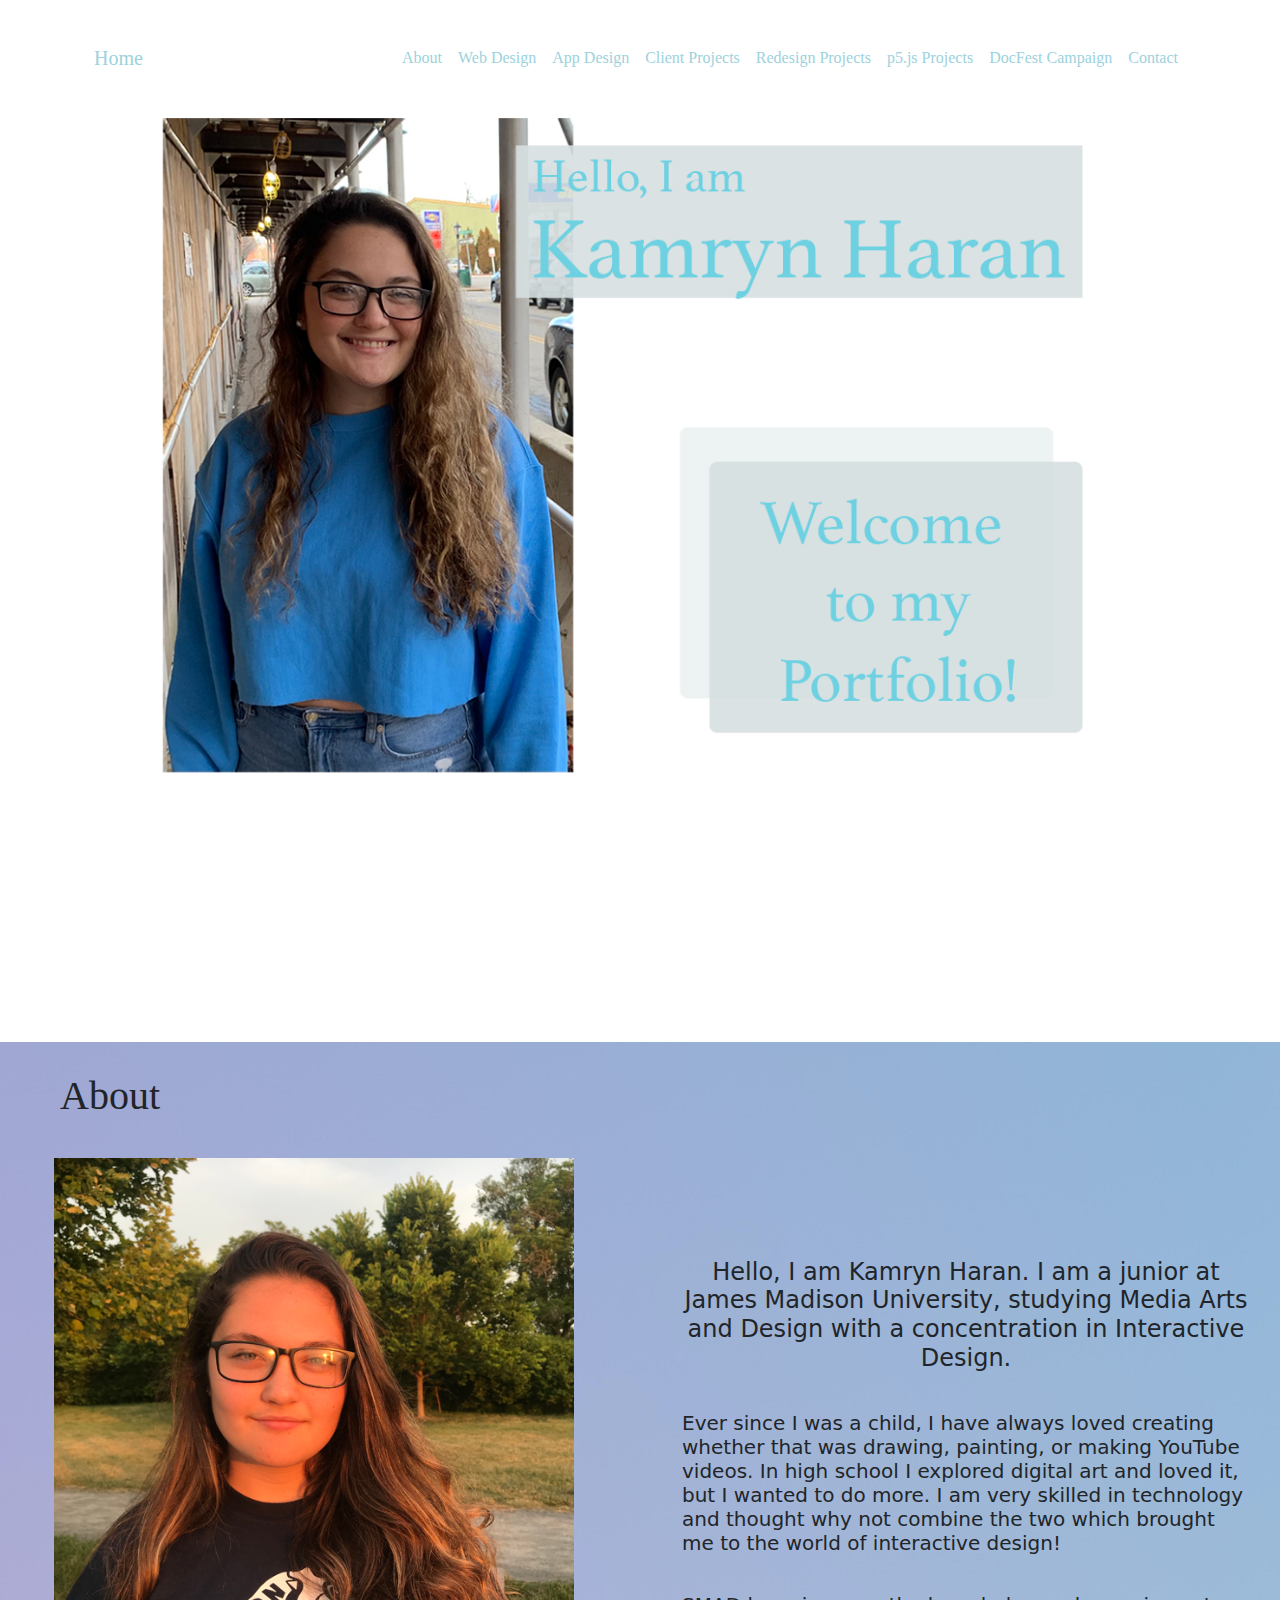
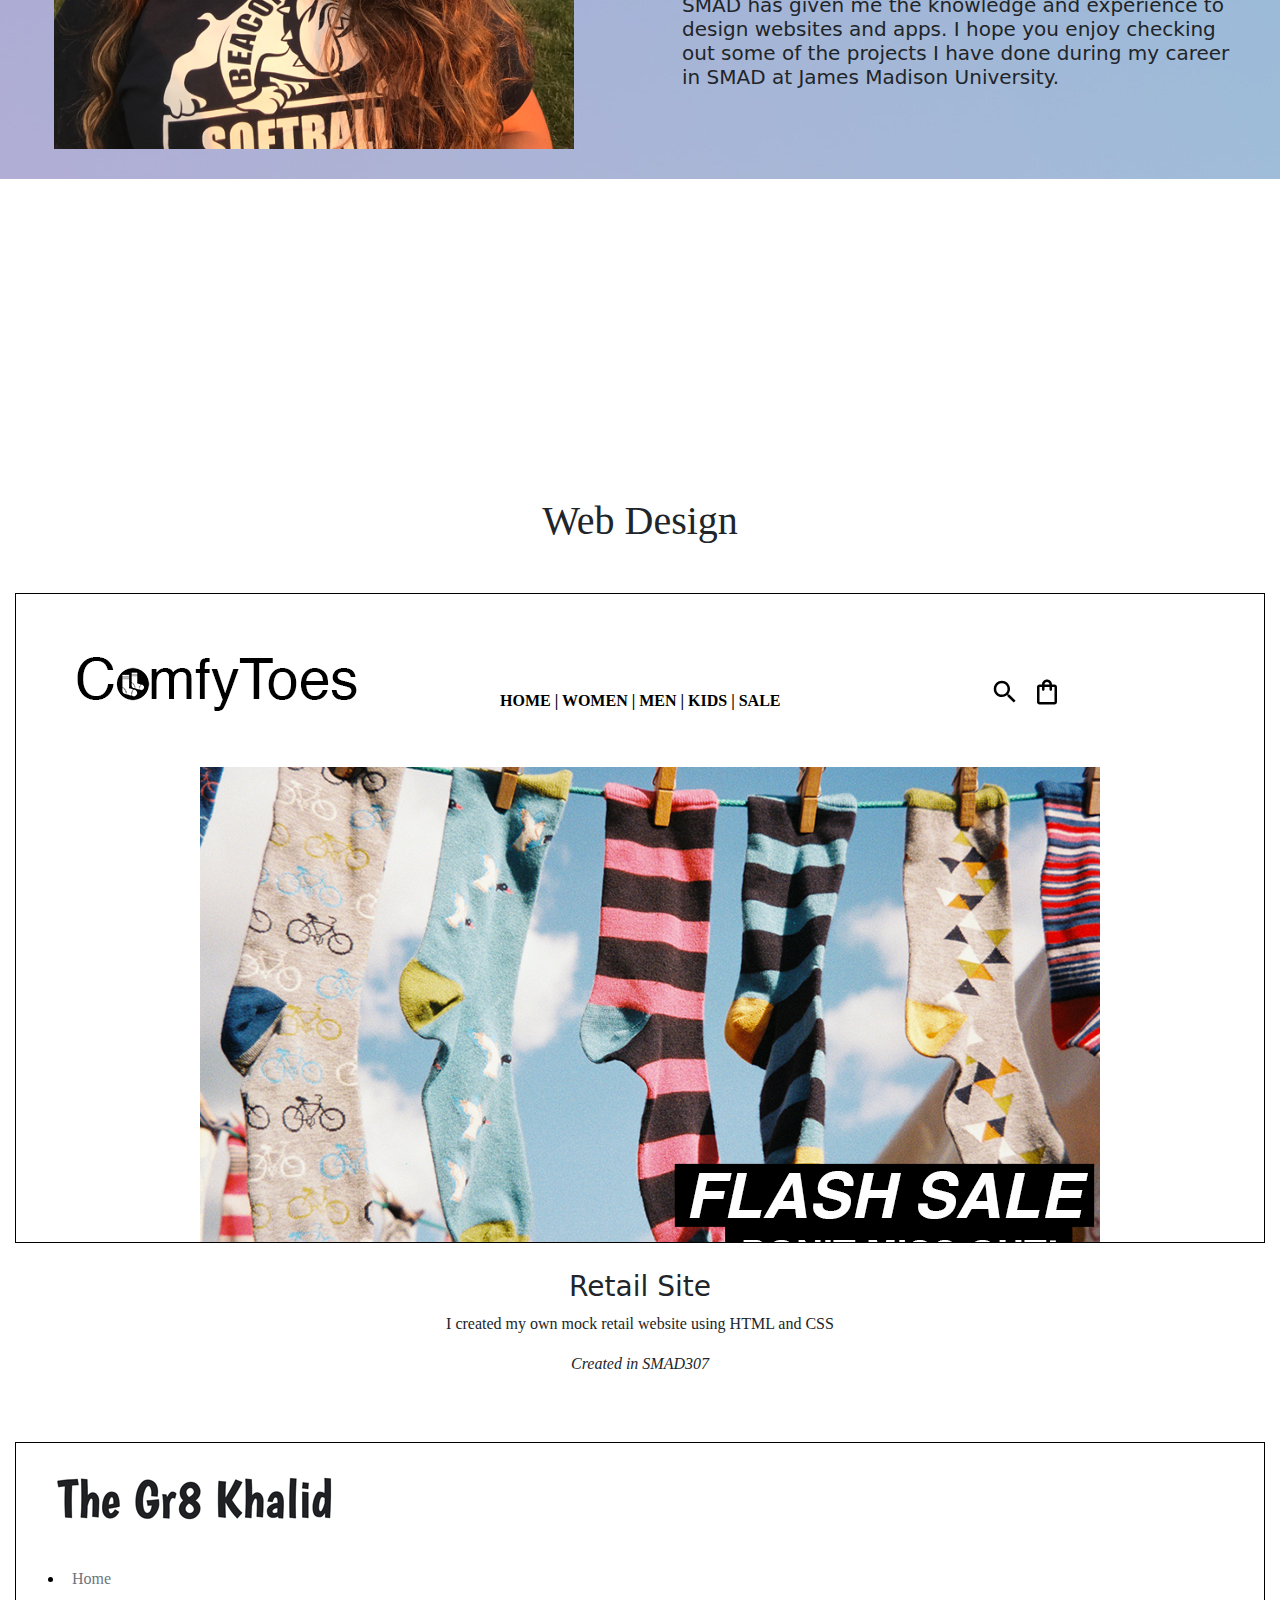
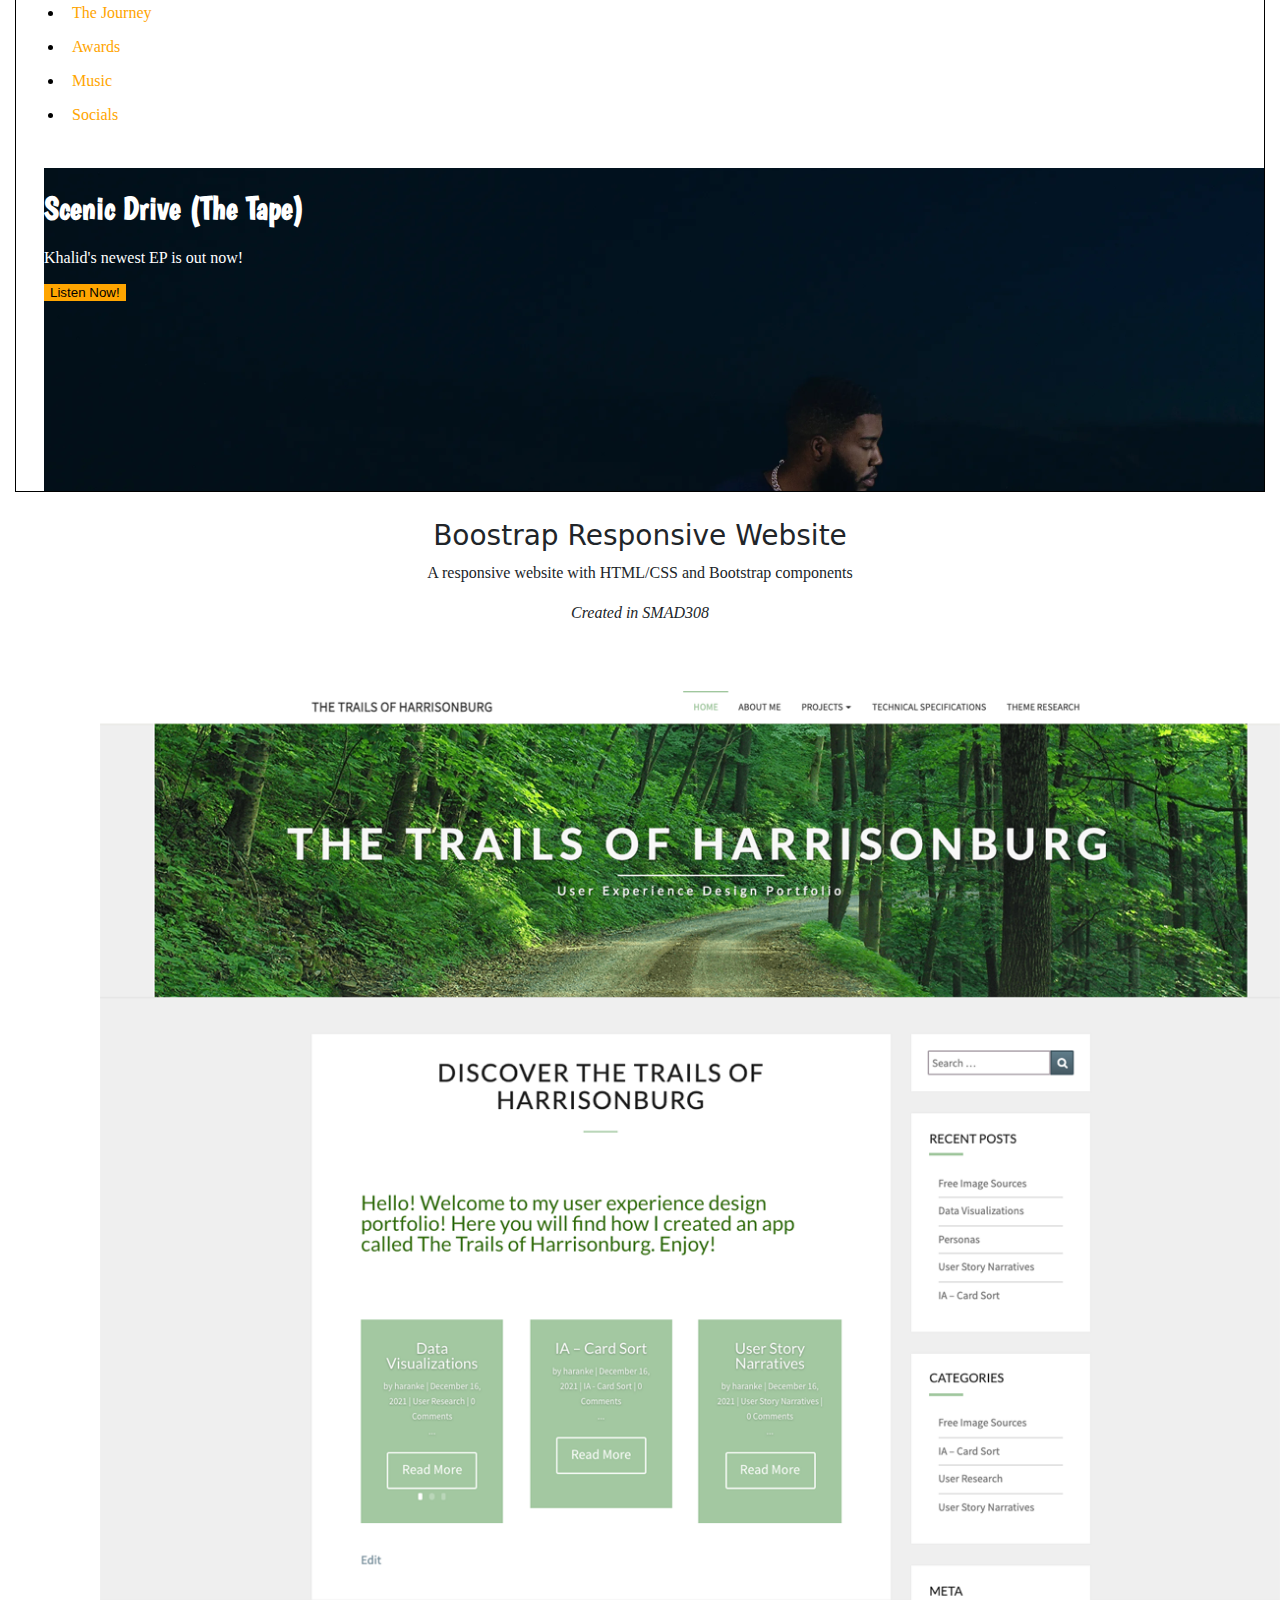
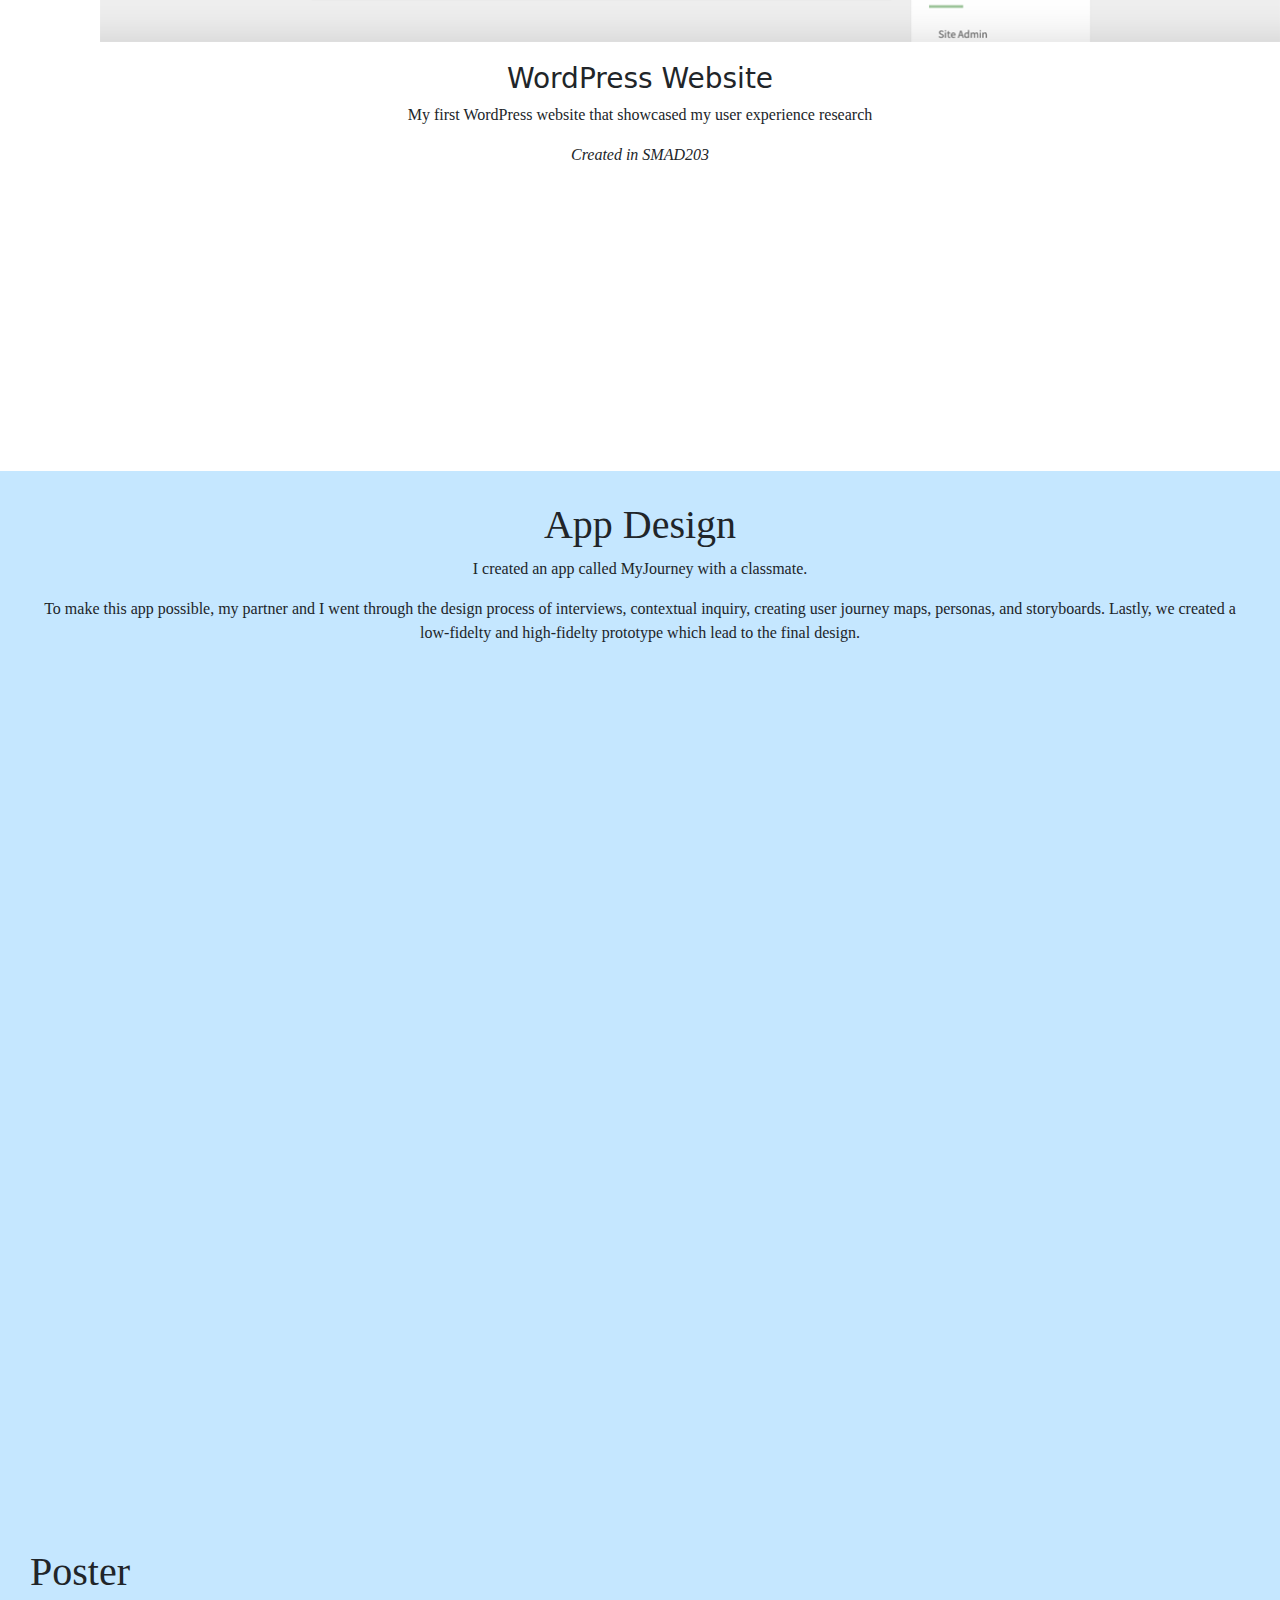
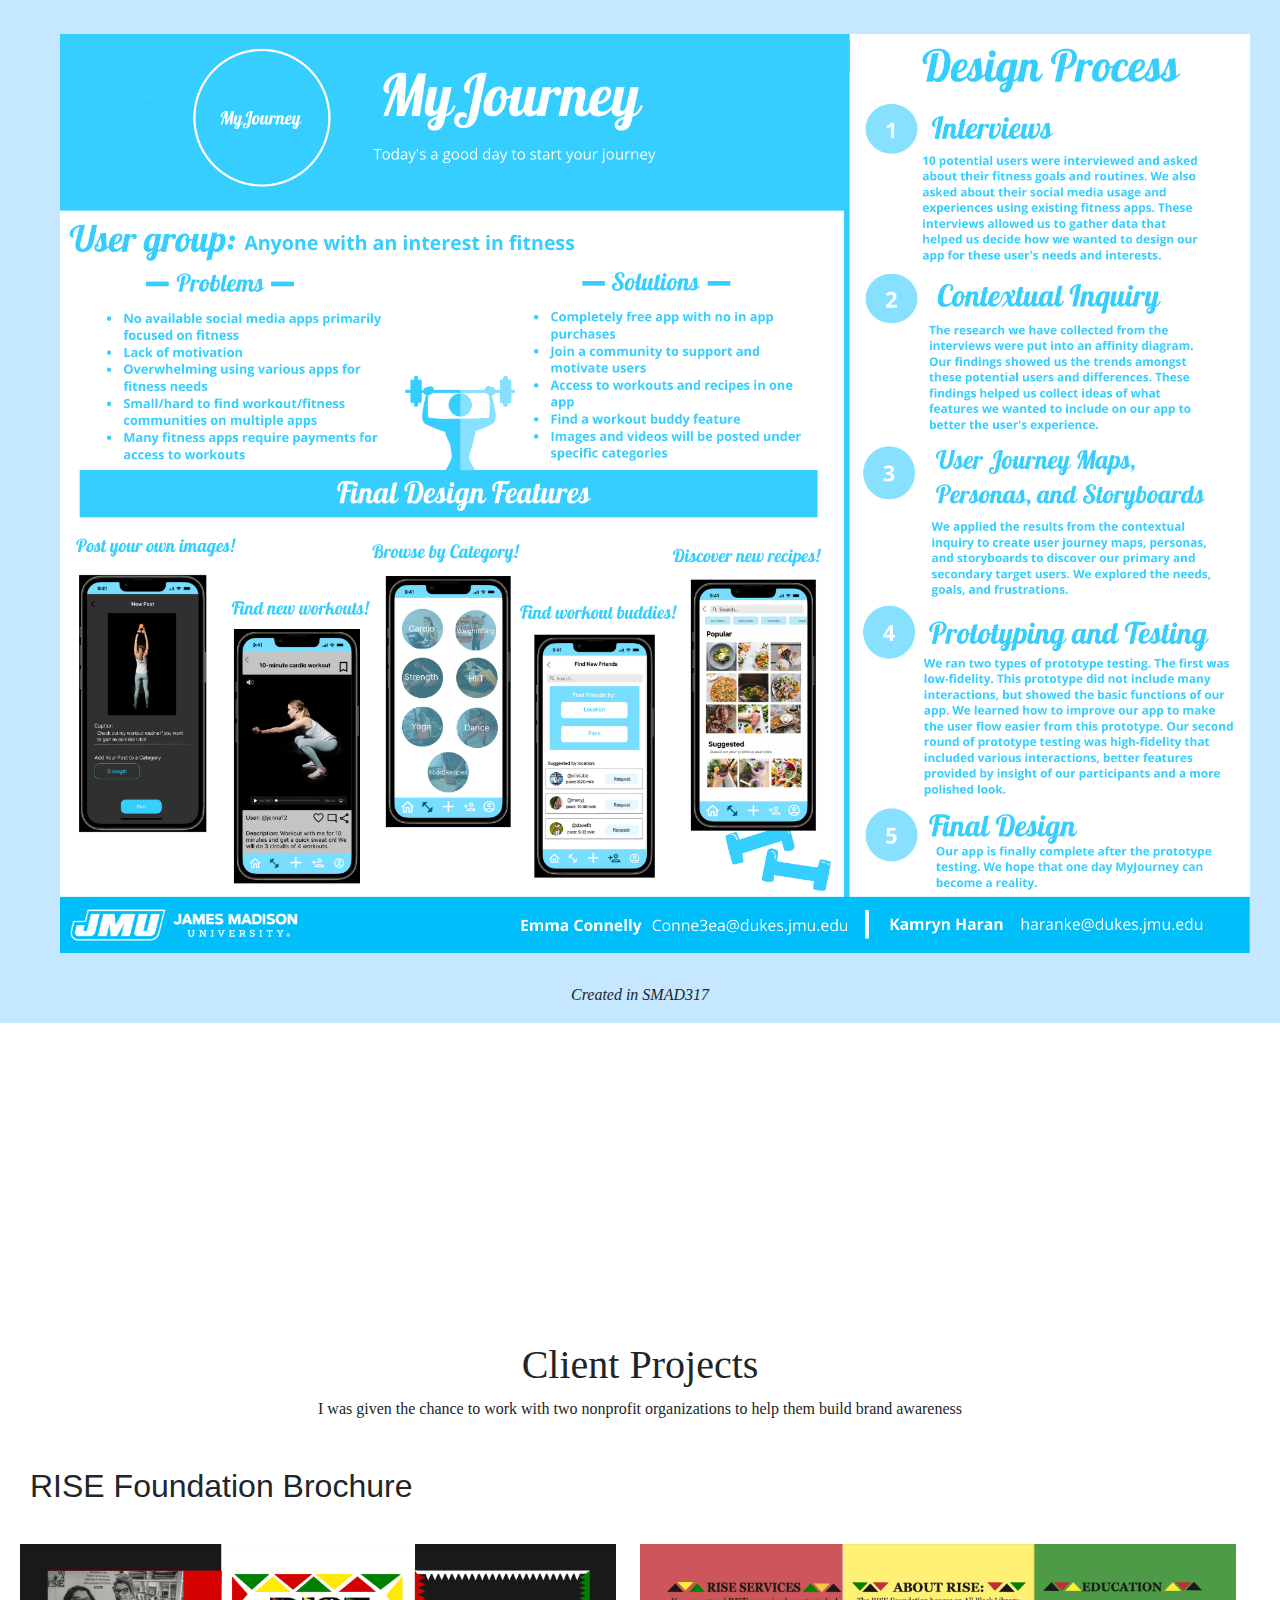
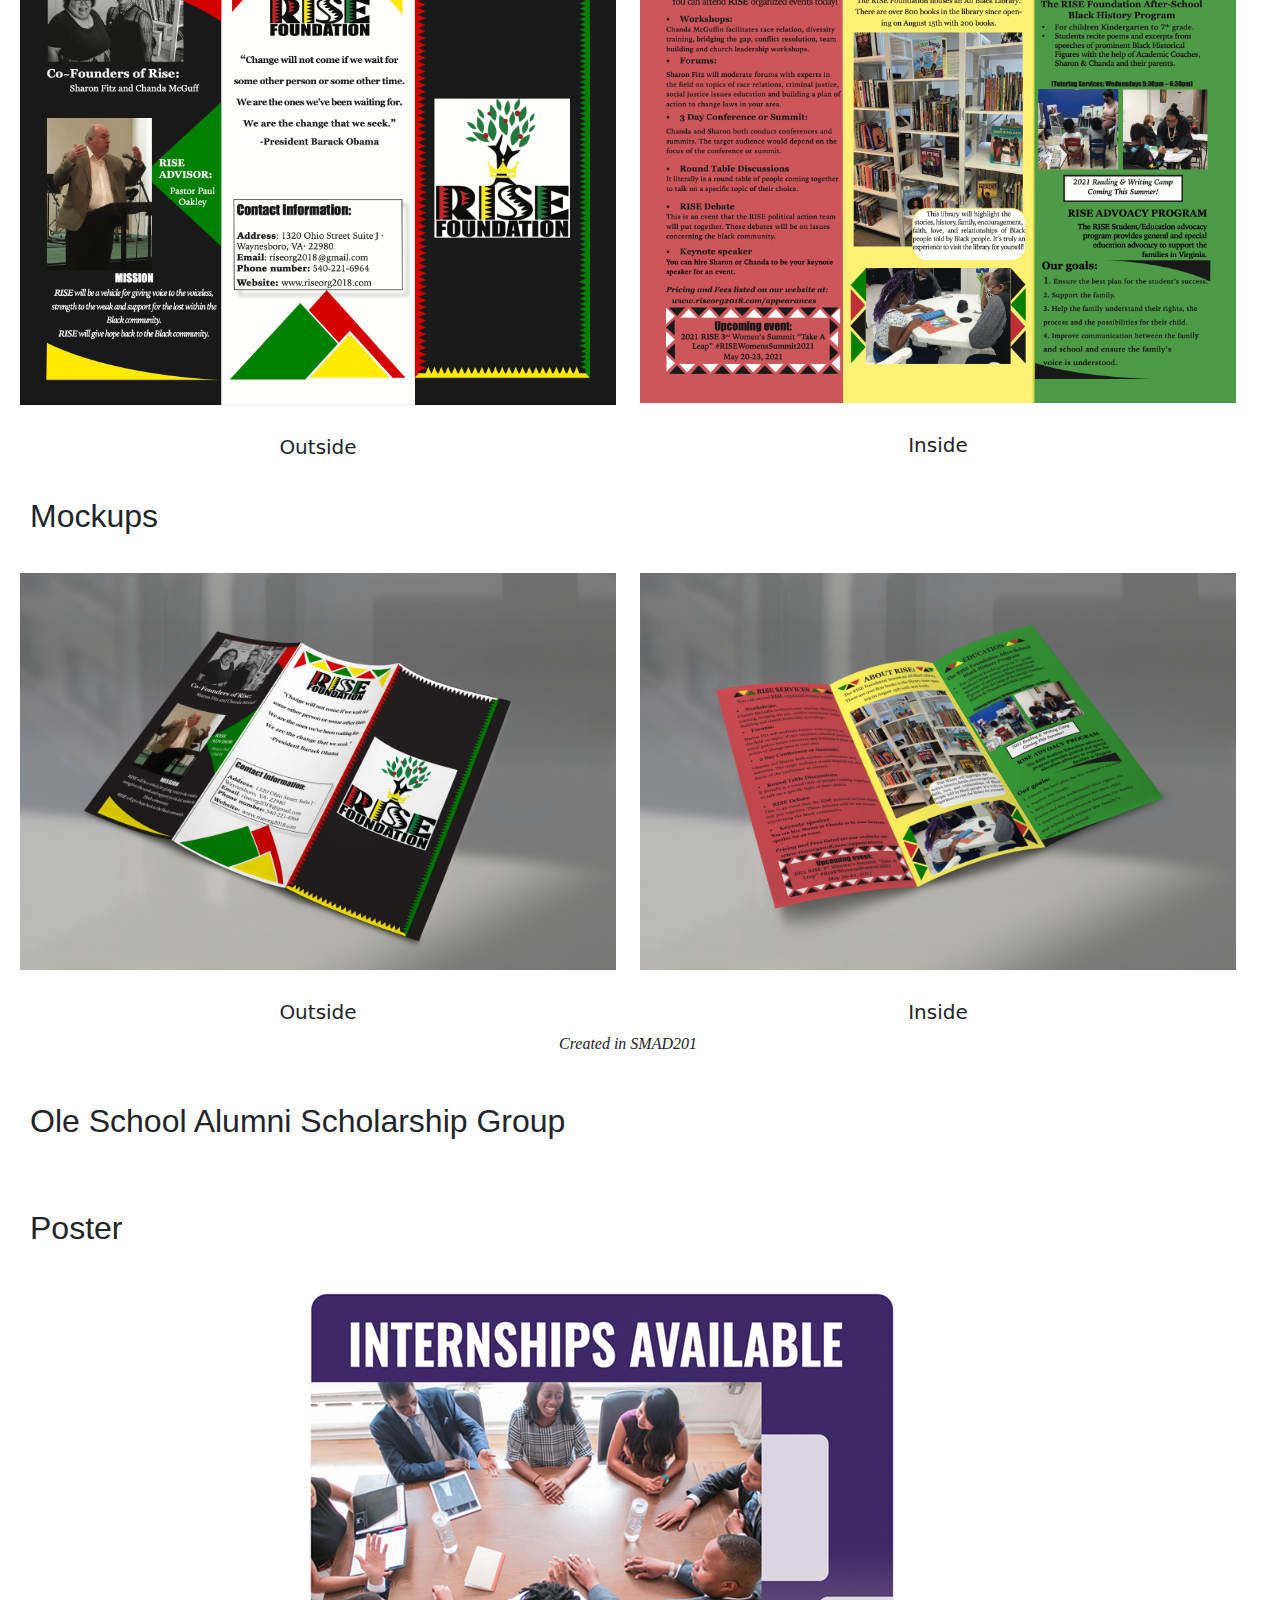
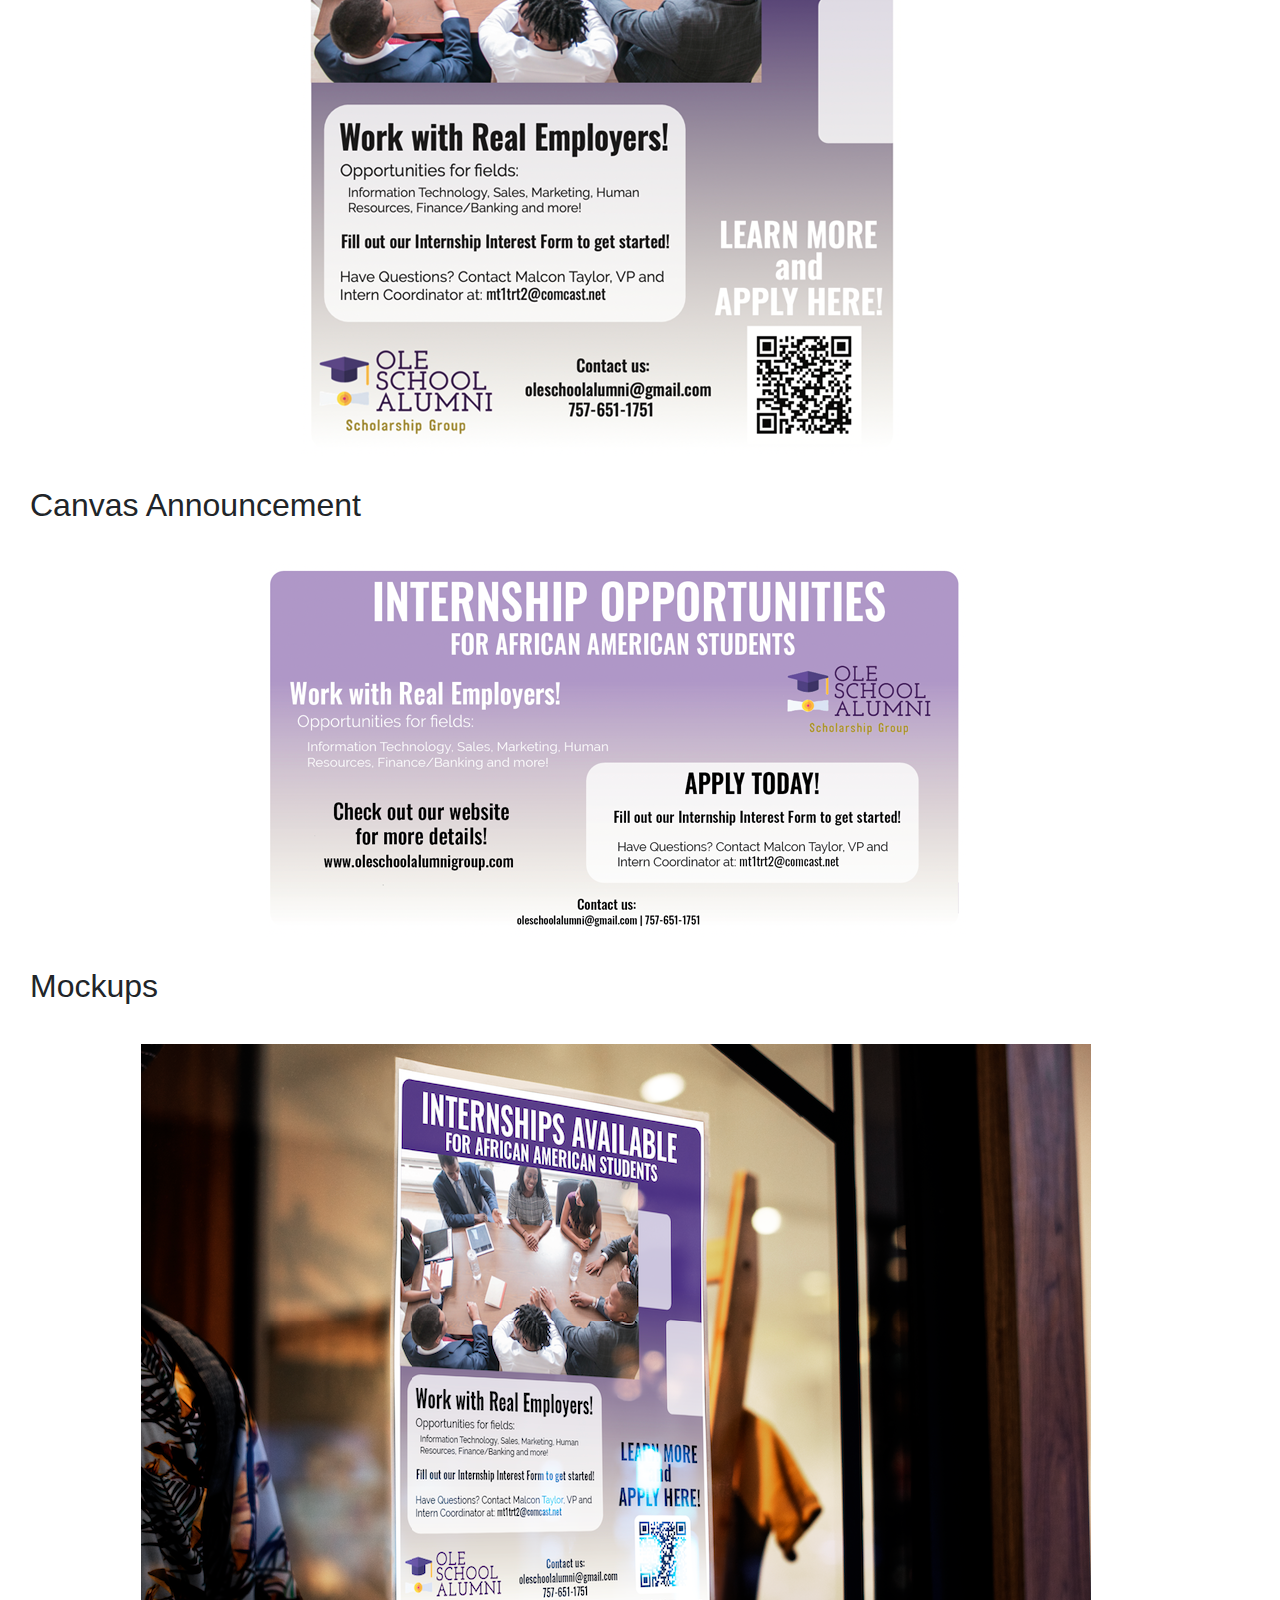
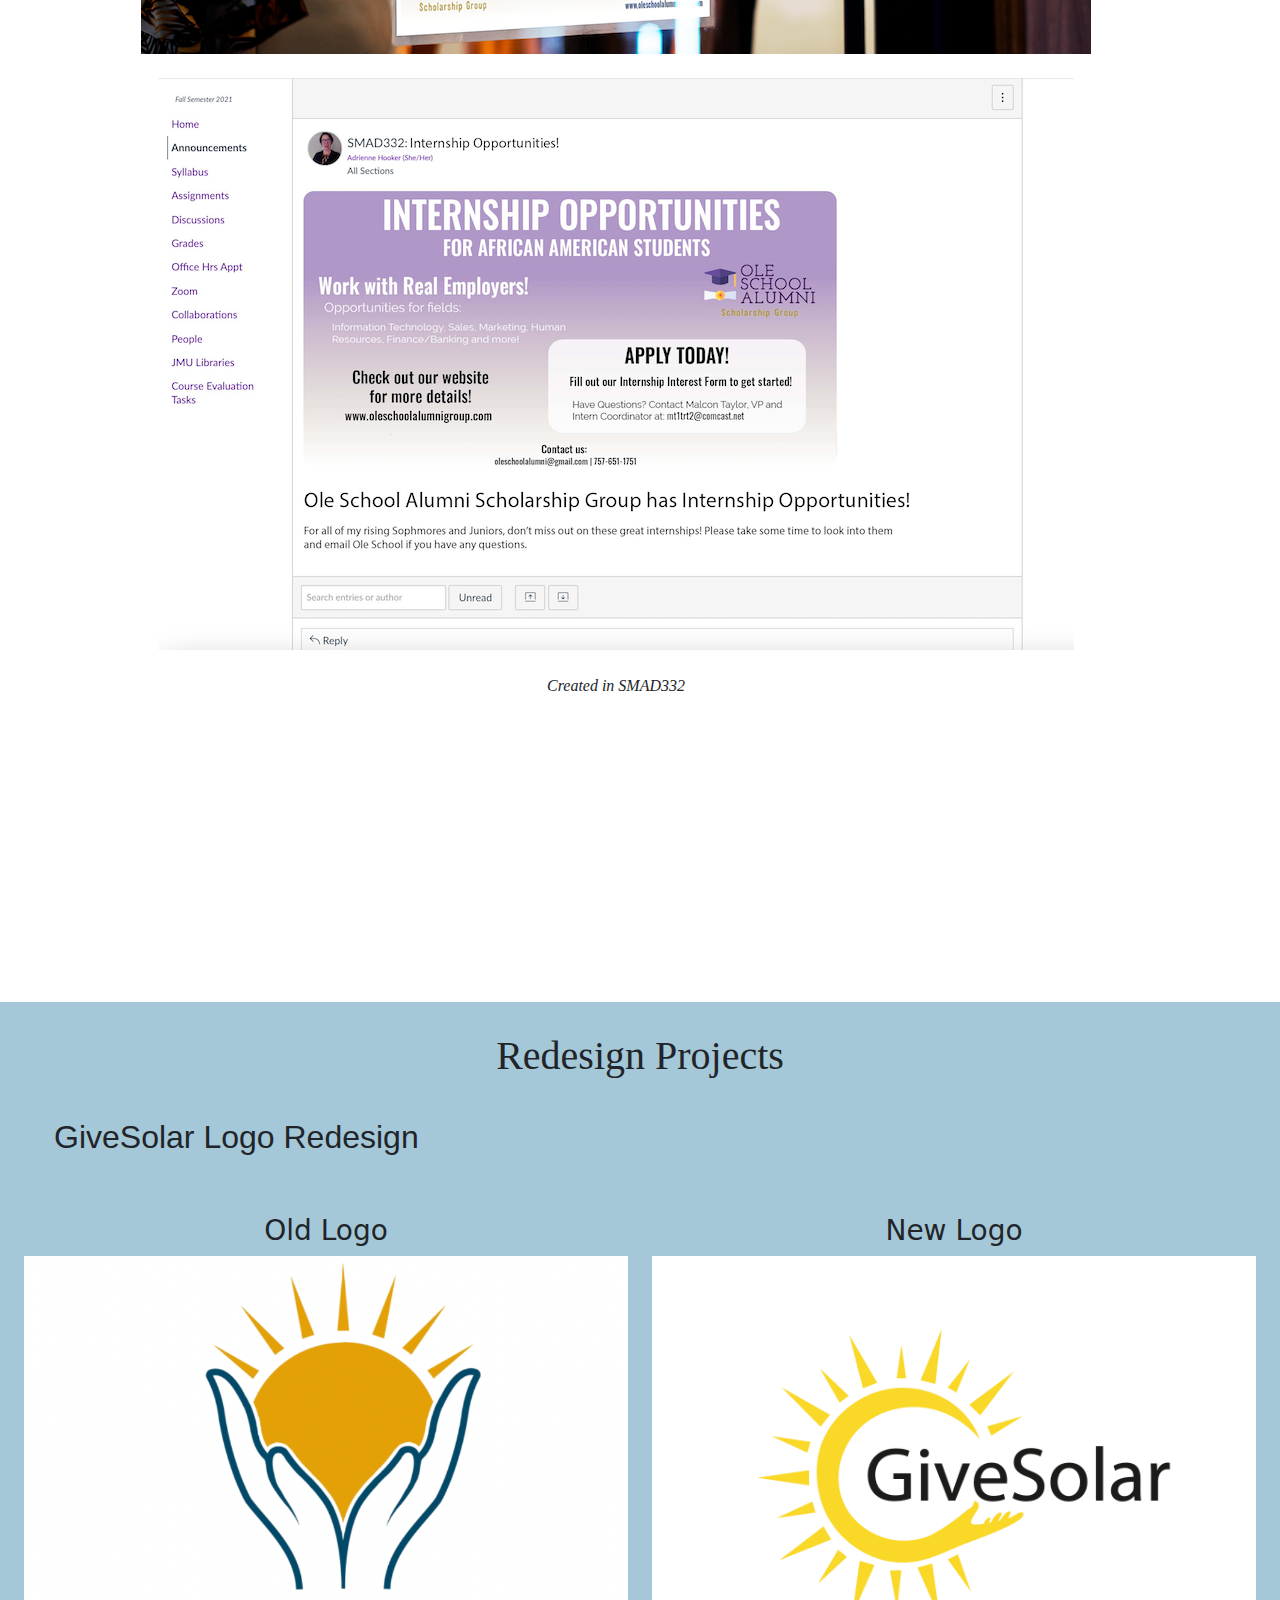
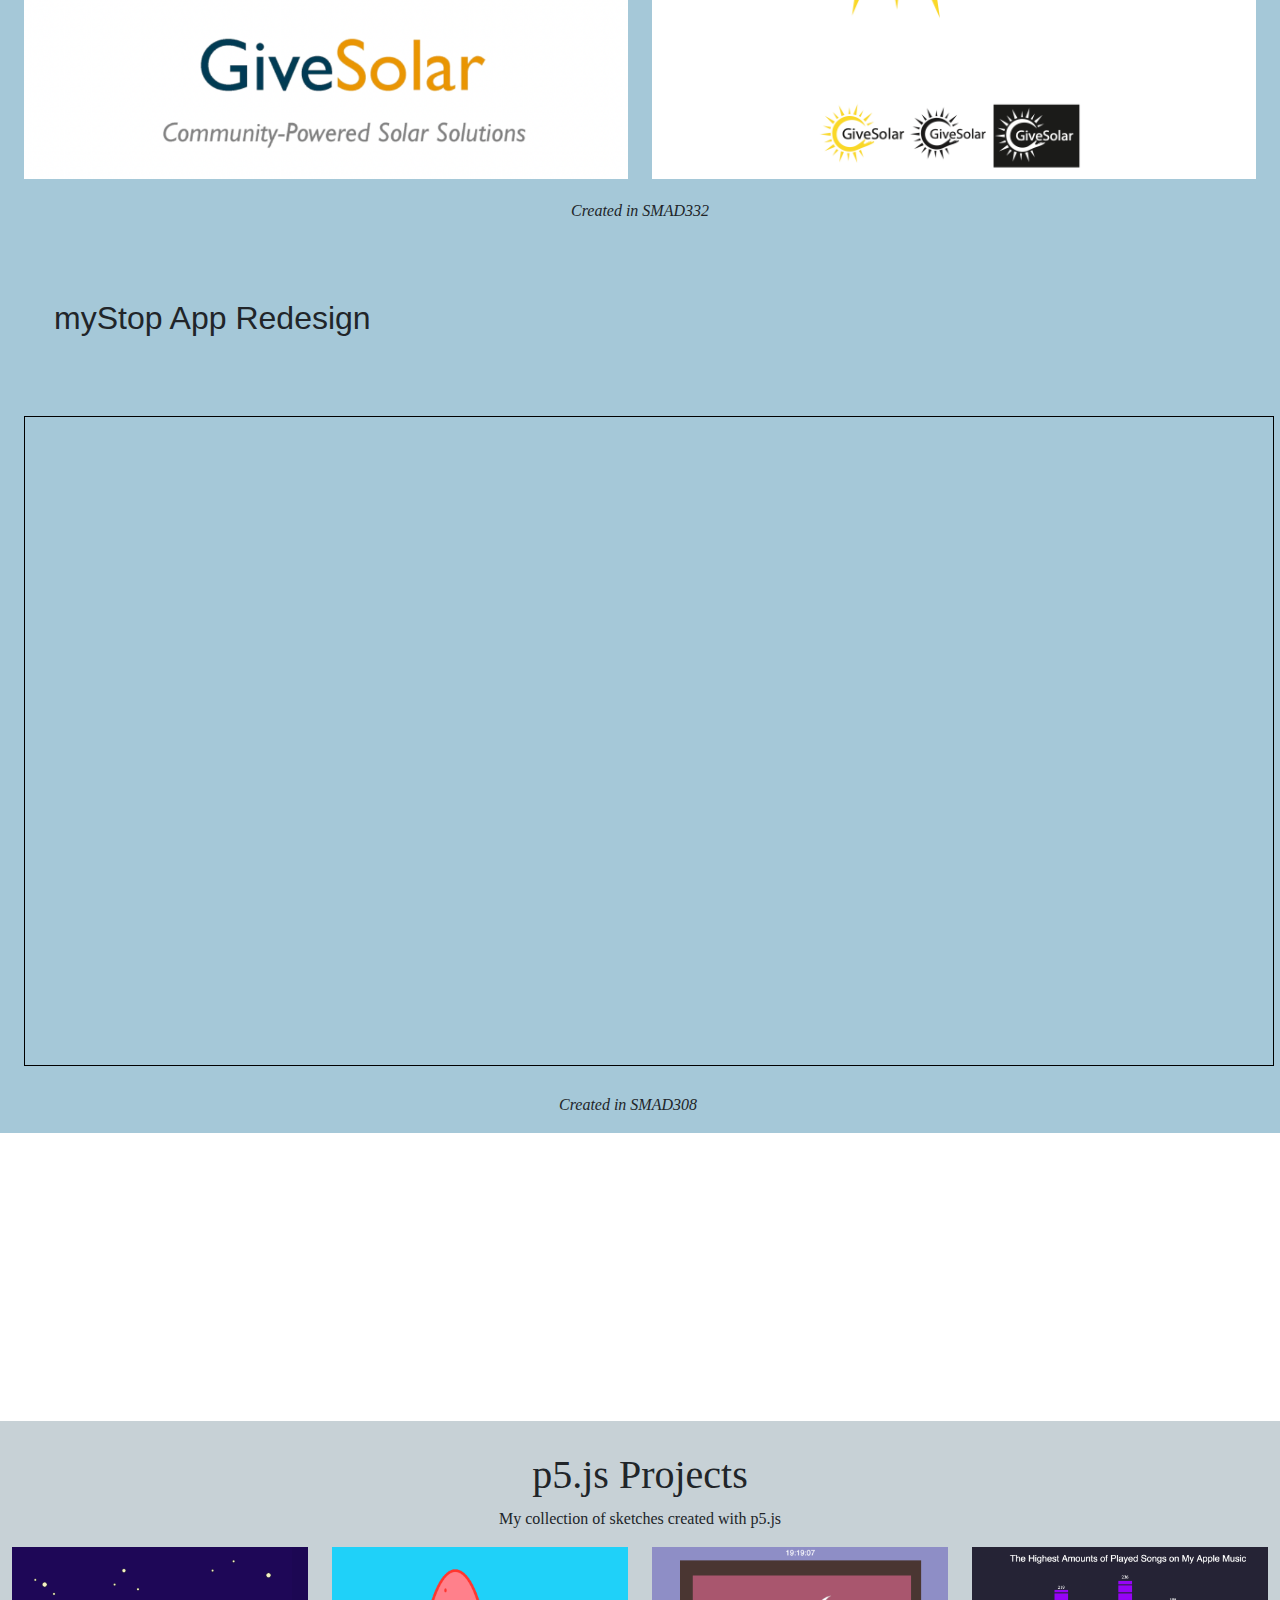
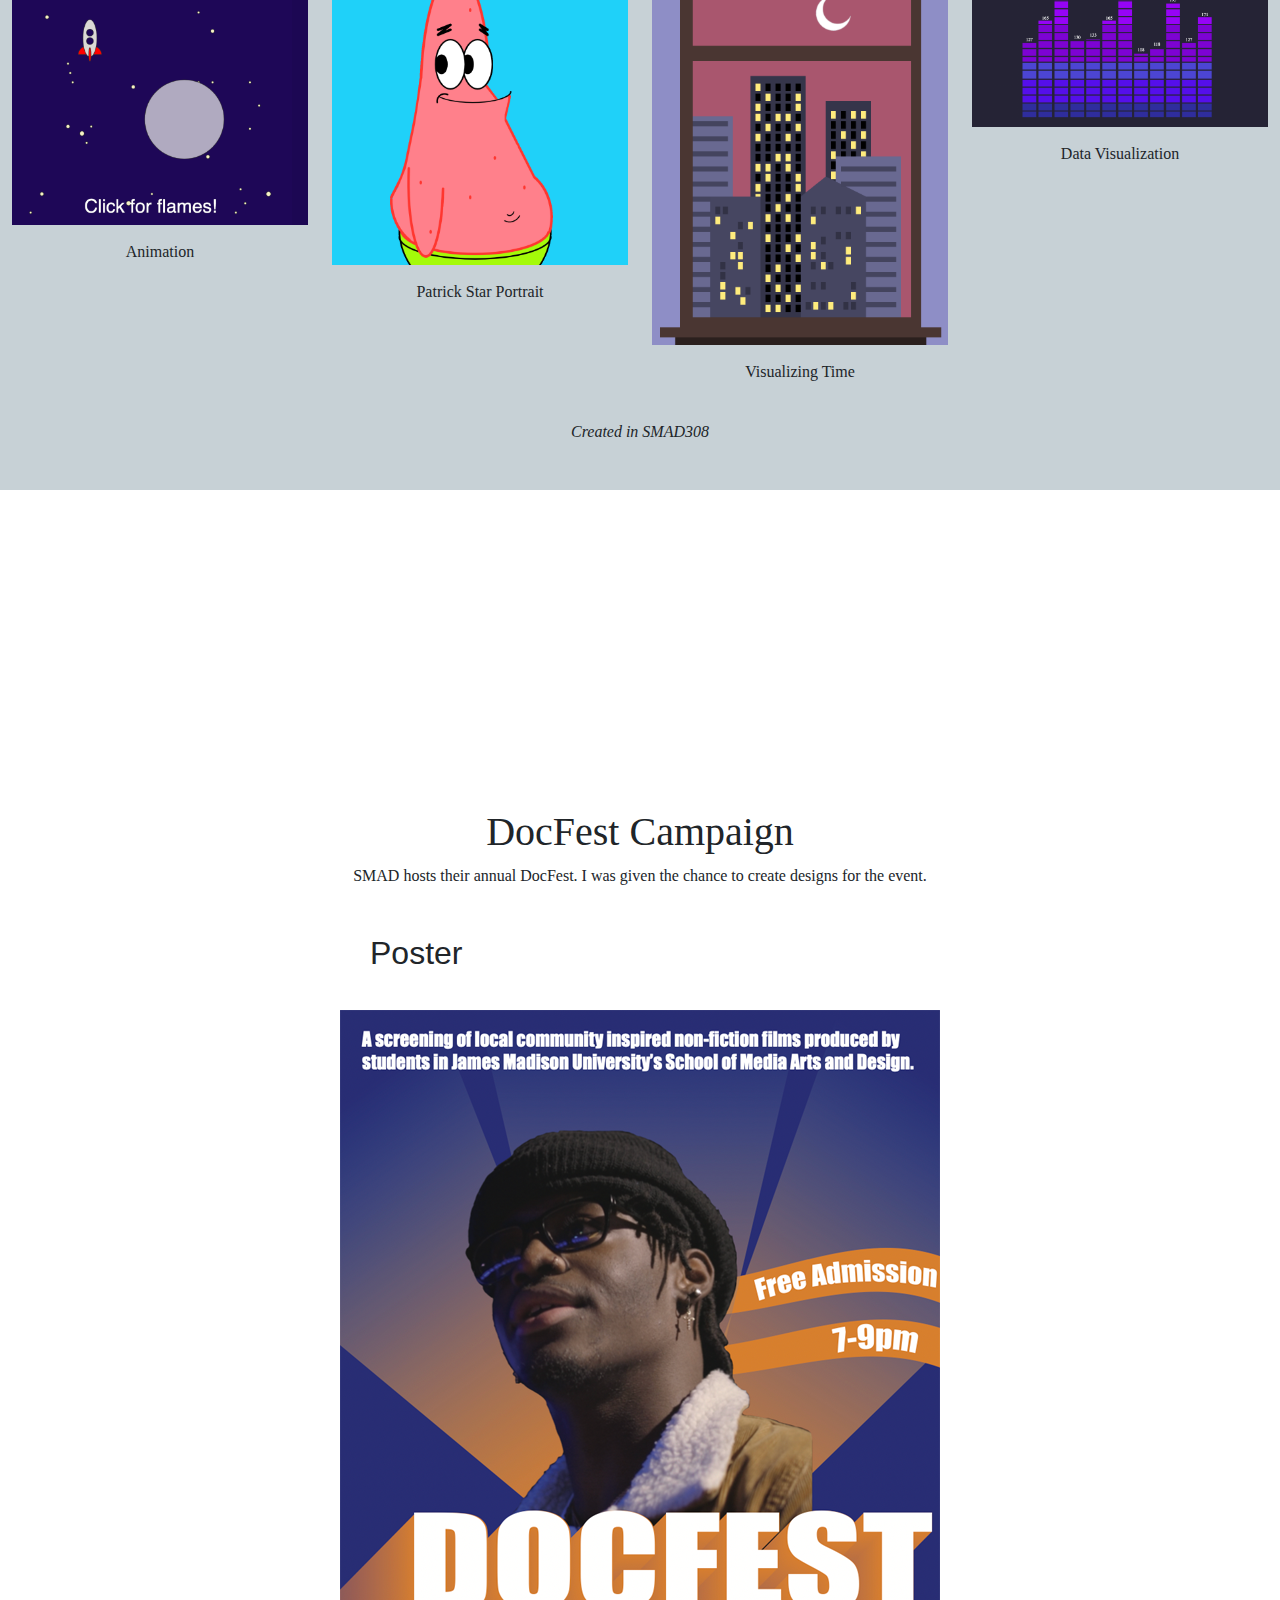
==== commit 5cee528e: "updated index file upload" ====
--- a/index.html
+++ b/index.html
@@ -60,7 +60,7 @@
 
         .web1 {
             padding-top: 40px;
-            padding-left: 100px;
+           
         }
 
         h3 {
@@ -74,7 +74,7 @@
 
         .web2 {
             padding-top: 50px;
-            padding-left: 100px;
+            
         }
 
         .web3 {
@@ -190,10 +190,6 @@
 .app {
     padding-left: 30px;
     padding-right: 30px;
-}
-
-.pdf {
-    padding-left: 300px;
 }
 
 .app-poster {
@@ -283,7 +279,7 @@
                 </div>
                    
                     <div class="container-fluid">
-                        <div class="col-md-12">
+                        <div class="col-md-12" align="center">
                             <div class="web1">
                             <iframe src="retail-haran/index.html" loading="lazy" width="1250" height="650" style="border:1px solid black;"></iframe>
                         </div>
@@ -302,7 +298,7 @@
                     </div>
 
                     <div class="container-fluid">
-                        <div class="col-md-12">
+                        <div class="col-md-12" align="center">
                             <div class="web2">
                             <iframe src="khalid-website/" loading="lazy" width="1250" height="650" style="border:1px solid black;"></iframe>
                         </div>
@@ -348,22 +344,24 @@
                     <div class="web">
                         <h1>App Design</h1>
                         <p>I created an app called MyJourney with a classmate.</p>
-                        <div class="app"><p>To make this app possible, my partner and I went through the design process of interviews, contextual inquiry, creating user journey maps, personas, and storyboards. Lastly, we created a low-fidelity and high-fidelity prototype which led to the final design.</p></div>
+                        <div class="app"><p>To make this app possible, my partner and I went through the design process of interviews, contextual inquiry, creating user journey maps, personas, and storyboards. Lastly, we created a low-fidelty and high-fidelty prototype which lead to the final design.</p></div>
                     </div>
                 </div>
                    
                     <div class="container-fluid">
-                        <div class="col-md-12">
+                        <div class="row">
+                        <div class="col-md-12" align="center">
                             <div class="pdf"><iframe src="MyJourney_App_Design.pdf" loading="lazy" width="840" height="850"></iframe>
                             </div>
                         </div>
+                    </div>
                     </div>
 
                     <div class="col-md-12">
                         <div class="app-poster">
                             <h1>Poster </h1>
                             <div class="poster-app">
-                           <img src="images/final-poster.png" alt="poster for MyJourney app">
+                           <img src="images/final-poster.png" alt="poster for MyJourney app ">
                         </div>
                         </div>
                     </div>
